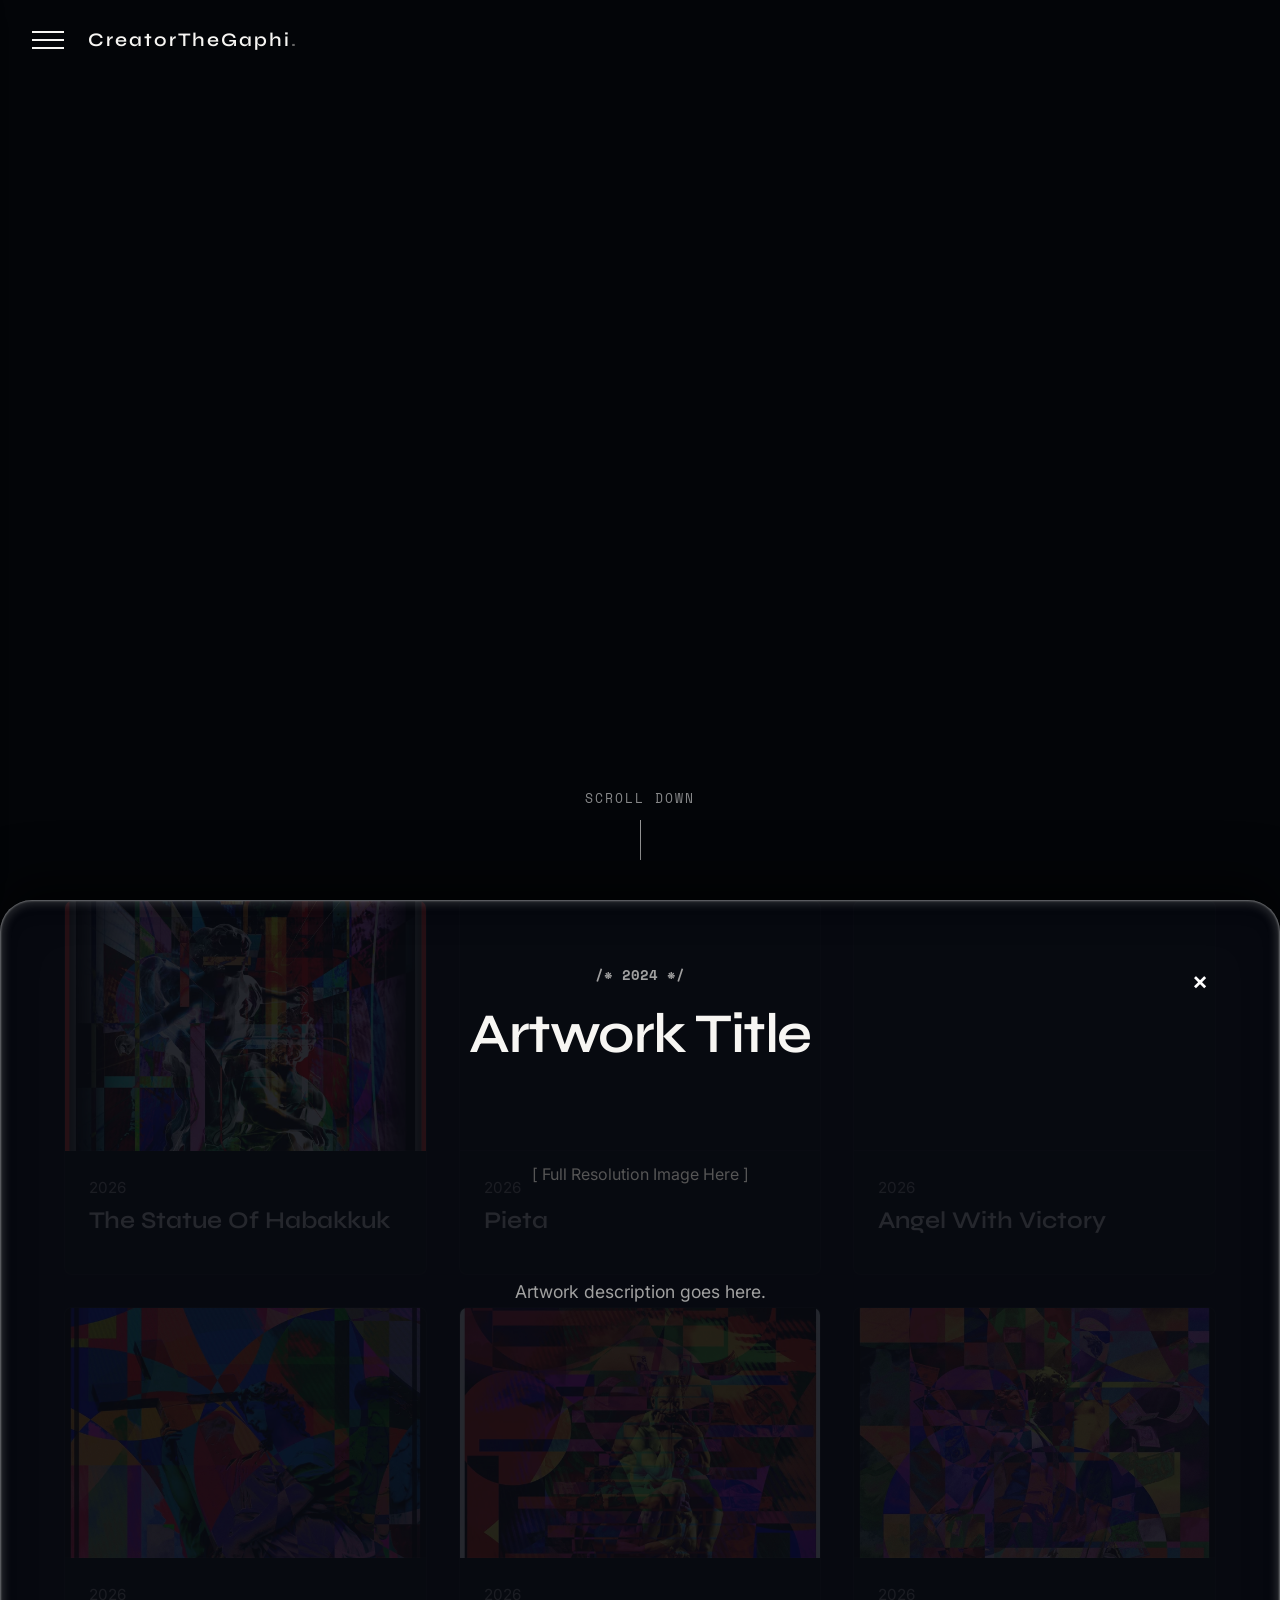
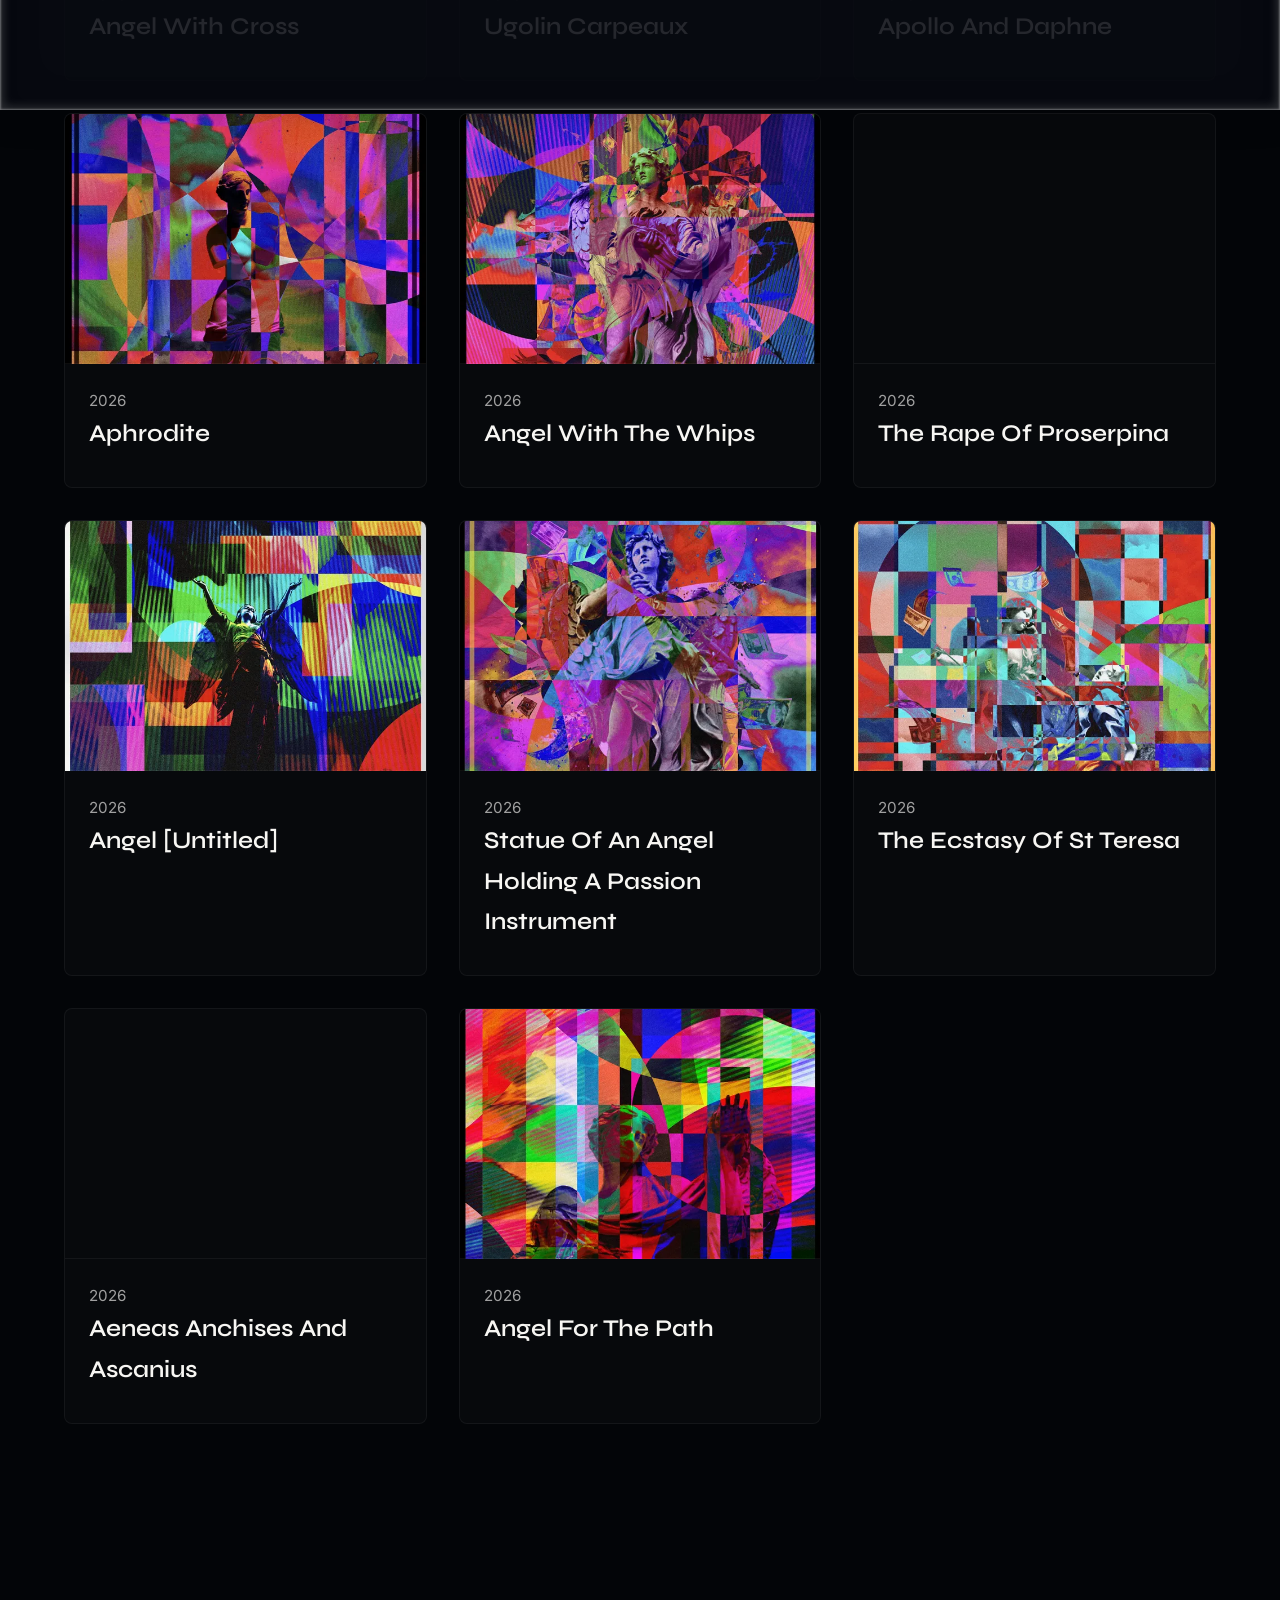
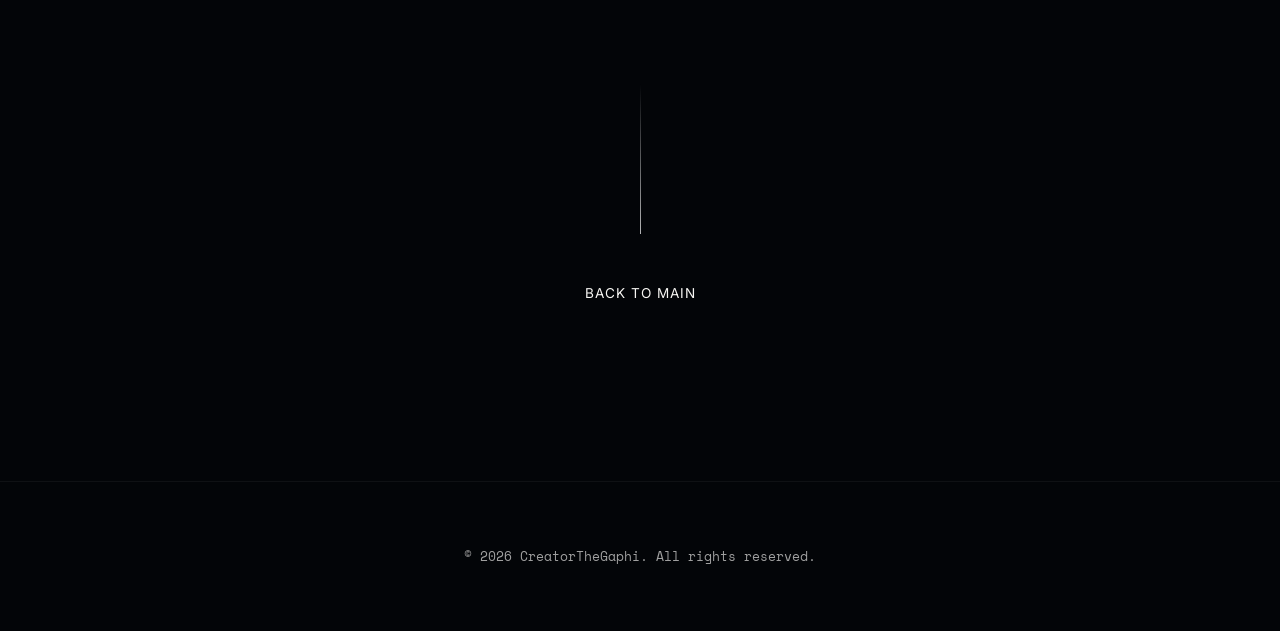
==== homepage/artworks.html @ 8fe8dd7f "Fix modal close button encoding issue by using HTML entity" ====
﻿<!DOCTYPE html>
<html lang="en">
<head>
    <meta charset="UTF-8">
    <meta name="viewport" content="width=device-width, initial-scale=1.0">
    <title>Exhibition | 3D Gaussian Splatting</title>
    <link rel="stylesheet" href="css/styles.css">
    <link rel="preconnect" href="https://fonts.googleapis.com">
    <link rel="preconnect" href="https://fonts.gstatic.com" crossorigin>
    <link href="https://fonts.googleapis.com/css2?family=Syne:wght@400..800&family=Inter:wght@300;400;500&display=swap" rel="stylesheet">
    <script src="https://cdnjs.cloudflare.com/ajax/libs/gsap/3.12.2/gsap.min.js"></script>
    <script src="https://cdnjs.cloudflare.com/ajax/libs/gsap/3.12.2/ScrollTrigger.min.js"></script>
    <script src="https://cdn.jsdelivr.net/gh/studio-freight/lenis@1.0.19/bundled/lenis.min.js"></script>
</head>
<body class="artworks-page">
    <!-- Navigation -->
        <nav class="nav-glass" style="justify-content: flex-start; gap: 1.5rem;">
        <div class="menu-btn" onclick="toggleSidebar()">
            <div class="h-line"></div>
            <div class="h-line"></div>
            <div class="h-line"></div>
        </div>
        <div class="logo"><a href="index.html">CreatorTheGaphi<span>.</span></a></div>
    </nav>

    <!-- Sidebar Overlay -->
    <div id="sidebar-overlay" class="sidebar-overlay" onclick="toggleSidebar()"></div>
    
    <!-- Sidebar -->
    <div id="sidebar" class="sidebar" data-lenis-prevent>
        <div class="sidebar-header">
            <button class="close-btn" onclick="toggleSidebar()">횞</button>
        </div>
        <ul class="sidebar-links">
            <li><a href="index.html#vision" onclick="toggleSidebar()">Vision</a></li>
            <li><a href="exhibition.html">Exhibition</a></li>
            <li><a href="artworks.html">Artworks</a></li>
            <li><a href="index.html#commission" onclick="toggleSidebar()">Commission</a></li>
        </ul>
    </div>

    <!-- ???硫?????諛곌꼍 罹붾쾭??異? (?????援? ???癒?媛 ????怨? -->
    <canvas id="bg-canvas"></canvas>

    <div class="exhibition-hero" style="height: 100vh; display: flex; flex-direction: column; align-items: center; justify-content: center; position: relative;">
        <h1 class="reveal-text">THE ARTWORKS</h1>
        <p class="reveal-text" style="font-size: 1.2rem; color: var(--text-muted); max-width: 600px; margin: 1rem auto; text-align: center;">
            A collection of traditional and digital paintings exploring color, form, and emotion.
        </p>

        <!-- Scroll Indicator -->
        <div class="scroll-indicator" style="position: absolute; bottom: 40px; display: flex; flex-direction: column; align-items: center; gap: 10px; opacity: 0.6; animation: fadeBob 2s infinite;">
            <span style="font-size: 0.8rem; letter-spacing: 2px; text-transform: uppercase;">Scroll Down</span>
            <div style="width: 1px; height: 40px; background: currentColor;"></div>
        </div>
    </div>

    <!-- Painting Grid (Card Deck Style) -->
    <section class="portfolio-deck" id="dynamic-portfolio-deck">
        <!-- Images will be injected here automatically by JavaScript -->
    </section>

    <!-- Modal Backdrop -->
    <div id="modal-backdrop" class="modal-backdrop" onclick="closeProject()"></div>

    <!-- Bottom Drawer Project Modal -->
    <div id="project-modal" class="project-modal" data-lenis-prevent>
        <div class="modal-content">
            <button class="modal-close" onclick="closeProject()">&times;</button>
            <div class="text-block" style="text-align: center; margin-bottom: 4rem;">
                <h2 id="modal-subtitle" class="section-subtitle">2024</h2>
                <h3 id="modal-title" class="section-title">Artwork Title</h3>
                
                <div style="margin: 1.5rem auto; width: 100%; max-width: 800px; display: flex; align-items: center; justify-content: center;">
                    <!-- ?湲??????????吏??????-->
                    <img id="modal-image" src="" alt="Artwork" style="width: 100%; max-height: 45vh; object-fit: contain; display: none; filter: drop-shadow(0 10px 30px rgba(0,0,0,0.5));">
                    <span id="modal-img-placeholder" style="padding: 4rem; color: #555;">[ Full Resolution Image Here ]</span>
                </div>
                
                <p id="modal-desc" style="color: var(--text-muted); font-size: 1.1rem; line-height: 1.8; max-width: 800px; margin: 0 auto;">
                    Artwork description goes here.
                </p>
            </div>
        </div>
    </div>

    
    <!-- Back to Main Button -->
    <div class="back-to-main" style="display: flex; flex-direction: column; align-items: center; padding: 5rem 0 10rem 0; position: relative; z-index: 10;">
        <div style="width: 1px; height: 150px; background: linear-gradient(to bottom, rgba(255,255,255,0), rgba(255,255,255,0.7)); margin-bottom: 2rem;"></div>
        <a href="index.html" class="btn-primary" style="background: transparent; border: 1px solid var(--primary-color);">BACK TO MAIN</a>
    </div>
    
    <footer>
        <p>&copy; 2026 CreatorTheGaphi. All rights reserved.</p>
    </footer>

    <script src="https://cdnjs.cloudflare.com/ajax/libs/three.js/r128/three.min.js"></script>
    <script src="https://cdn.jsdelivr.net/npm/three@0.128.0/examples/js/loaders/OBJLoader.js"></script>
    <!-- ???CORS) 諛????蹂???議곌컖??????-->
    <script src="data/faceData.js"></script>
    <script src="data/lucyData.js"></script>
    <script src="js/script.js"></script>
    <script src="data/artworksData.js"></script>
    <script>
                        // Auto-generate portfolio deck
        window.addEventListener('DOMContentLoaded', () => {
            const deck = document.getElementById('dynamic-portfolio-deck');
            if (deck && typeof artworksList !== 'undefined') {
                let html = '';
                artworksList.forEach(art => {
                    html += `
                    <div class="portfolio-card" onclick="openProject('` + art.id + `')">
                        <div class="card-image-placeholder" style="background: url('` + art.thumb + `') center/cover; position: relative;">
                        </div>
                        <div class="card-info" style="padding: 1.5rem;">
                            <p>` + art.sub + `</p>
                            <h3>` + art.title + `</h3>
                        </div>
                    </div>`;
                });
                deck.innerHTML = html;
            }
        });

        const artworks = (typeof artworksList !== "undefined") ? Object.fromEntries(artworksList.map(a => [a.id, a])) : {};
        const modal = document.getElementById('project-modal');
        const modalBackdrop = document.getElementById('modal-backdrop');
        const modalSub = document.getElementById('modal-subtitle');
        const modalTitle = document.getElementById('modal-title');
        const modalDesc = document.getElementById('modal-desc');
        const modalImg = document.getElementById('modal-image');
        const modalPlaceholder = document.getElementById('modal-img-placeholder');

        function openProject(id) {
            const data = artworks[id];
            modalSub.innerText = data.sub;
            modalTitle.innerText = data.title;
            modalDesc.innerText = data.desc;
            
            if(data.image) {
                modalImg.src = data.image;
                modalImg.style.display = 'block';
                modalPlaceholder.style.display = 'none';
            } else {
                modalImg.style.display = 'none';
                modalPlaceholder.style.display = 'block';
            }
            
            modal.classList.add('active');
            modalBackdrop.classList.add('active');
            document.body.style.overflow = 'hidden';
            if (window.lenis) window.lenis.stop();
        }

        function closeProject() {
            modal.classList.remove('active');
            modalBackdrop.classList.remove('active');
            document.body.style.overflow = '';
            if (window.lenis) window.lenis.start();
        }
    </script>
    <!-- FreeFrontend Liquid Glass Chromatic Filter (OPTIMIZED FOR 1660 SUPER) -->
    <svg style="position: absolute; width: 0; height: 0; pointer-events: none;" aria-hidden="true">
        <defs>
            <filter id="glass-filter">
                <feTurbulence type="fractalNoise" baseFrequency="0.02" numOctaves="1" result="noise"></feTurbulence>
                <feDisplacementMap in="SourceGraphic" in2="noise" scale="10" xChannelSelector="R" yChannelSelector="G" result="disp"></feDisplacementMap>
                <feGaussianBlur in="disp" stdDeviation="2"></feGaussianBlur>
            </filter>
        </defs>
    </svg>
</body>
</html>
---- homepage/css/styles.css ----
/* Global Styles */
@import url('https://fonts.googleapis.com/css2?family=Space+Mono:ital,wght@0,400;0,700;1,400&family=Syne:wght@400..800&family=Inter:wght@300;400;500&display=swap');

:root {
    --bg-color: #030508; 
    --text-color: #f7f6f3;
    --text-muted: #a0a0a0;
    --accent-color: #ffffff;
    --font-heading: 'Syne', sans-serif;
    --font-body: 'Inter', sans-serif;
    --font-tech: 'Space Mono', monospace;
}

html {
    scroll-behavior: auto;
}

* {
    margin: 0;
    padding: 0;
    box-sizing: border-box;
}

body {
    background-color: var(--bg-color);
    color: var(--text-color);
    font-family: var(--font-body);
    line-height: 1.7;
    overflow-x: hidden;
    -webkit-font-smoothing: antialiased;
}

/* Typography */
h1, h2, h3, h4, .logo {
    font-family: var(--font-heading);
    font-weight: 600;
}

.logo span {
    color: #666;
}

a {
    text-decoration: none;
    color: var(--text-color);
}

.tech-text {
    font-family: var(--font-tech);
    text-transform: lowercase;
    letter-spacing: 1px;
}

/* Navigation */
nav.nav-glass {
    position: fixed;
    top: 0;
    width: 100%;
    padding: 1.5rem 2rem;
    display: flex;
    align-items: center;
    z-index: 100;
    background: transparent;
    border-bottom: none;
    box-shadow: none;
}

.logo {
    font-size: 1.2rem;
    letter-spacing: 2px;
}

.nav-links {
    list-style: none;
    display: flex;
    gap: 2.5rem;
    align-items: center;
}

.nav-links li a {
    font-family: var(--font-tech);
    font-size: 0.8rem;
    letter-spacing: 1px;
    color: var(--text-muted);
    transition: color 0.3s ease;
}

.nav-links li a:hover, .nav-links li a.active {
    color: var(--text-color);
}

.btn-contact {
    border: 1px solid rgba(255,255,255,0.2);
    padding: 0.5rem 1.2rem;
    border-radius: 4px; 
    color: var(--text-color) !important;
    transition: all 0.3s ease !important;
}

.btn-contact:hover {
    background: var(--text-color);
    color: var(--bg-color) !important;
}

/* Hero Section */
.hero {
    position: relative;
    height: 100vh;
    display: flex;
    align-items: center;
    justify-content: center;
    text-align: center;
}

#bg-canvas {
    position: fixed; 
    top: 0;
    left: 0;
    width: 100%;
    height: 100%;
    z-index: -1;
}

.hero-content {
    z-index: 10;
    max-width: 900px;
    padding: 2rem;
}

.hero h1 {
    font-size: 6vw; 
    line-height: 1.1;
    letter-spacing: -2px;
    margin-bottom: 1.5rem;
    text-shadow: 0 4px 20px rgba(0,0,0,0.8);
}

.hero-subtitle {
    font-family: var(--font-tech);
    font-size: 1rem;
    margin-bottom: 3rem;
    color: #e0e0e0;
    text-shadow: 0 2px 10px rgba(0,0,0,0.8);
}

.btn-primary {
    display: inline-block;
    padding: 1rem 3rem;
    background: rgba(255,255,255,0.1);
    border: 1px solid rgba(255,255,255,0.4);
    border-radius: 50px;
    text-transform: uppercase;
    letter-spacing: 1px;
    font-size: 0.85rem;
    /* backdrop-filter 제거 - WebGL이 처리 */
    transition: all 0.4s cubic-bezier(0.16, 1, 0.3, 1);
}

.btn-primary:hover {
    background: var(--text-color);
    color: var(--bg-color);
    transform: scale(1.05);
}

.scroll-indicator {
    position: absolute;
    bottom: 4rem;
    left: 50%;
    transform: translateX(-50%);
    display: flex;
    flex-direction: column;
    align-items: center;
    gap: 1rem;
    opacity: 0; 
    z-index: 10;
}

.scroll-indicator span {
    font-family: var(--font-tech);
    font-size: 0.7rem;
    letter-spacing: 2px;
    color: #e0e0e0;
}

.scroll-indicator .line {
    width: 1px;
    height: 60px;
    background: linear-gradient(to bottom, #e0e0e0, transparent);
}

/* Sections */
.section {
    padding: 10rem 5%;
    position: relative;
    z-index: 1; 
}

.container {
    width: 100%;
    max-width: 1400px;
    margin: 0 auto;
}

.split {
    display: flex;
    gap: 6rem;
    align-items: center;
}

.split.reverse {
    flex-direction: row-reverse;
}

.split > * {
    flex: 1;
}

.section-subtitle {
    font-family: var(--font-tech);
    font-size: 0.85rem;
    color: var(--text-muted);
    margin-bottom: 1rem;
}

.section-subtitle::before {
    content: '/* ';
}
.section-subtitle::after {
    content: ' */';
}

.section-title {
    font-size: 3.5rem;
    margin-bottom: 2rem;
    letter-spacing: -1.5px;
    line-height: 1.1;
}

.body-text {
    font-size: 1.15rem;
    color: var(--text-muted);
    margin-bottom: 1.5rem;
    max-width: 600px;
}

/* Glassmorphism / Tech Box utility */
.glassmorphism {
    background: rgba(255, 255, 255, 0.02);
    border: 1px solid rgba(255, 255, 255, 0.05);
    /* backdrop-filter 제거 - WebGL이 처리 */
    box-shadow: 5px 0 30px rgba(0, 0, 0, 0.4);
    border-radius: 4px; 
}

.vision-box {
    width: 100%;
    aspect-ratio: 1/1;
    position: relative;
    overflow: hidden;
    background: #000;
}

/* Exhibition Page Styles */
.exhibition-page {
    background: #020305;
}

.exhibition-header {
    padding-top: 12rem;
    padding-bottom: 2rem;
}

.gallery {
    display: flex;
    flex-direction: column;
    gap: 12rem; 
}

.gallery-item {
    display: flex;
    flex-direction: column;
    gap: 2rem;
}

.gs-viewer-placeholder {
    width: 100%;
    height: 75vh;
    display: flex;
    align-items: center;
    justify-content: center;
    text-align: center;
    color: var(--text-muted);
    cursor: grab;
    transition: border 0.4s ease;
    font-family: var(--font-tech);
}

.gs-viewer-placeholder:hover {
    border-color: rgba(255,255,255,0.3);
}

.item-info h4 {
    font-size: 1.5rem;
    margin-bottom: 0.5rem;
}

.item-info p {
    color: var(--text-muted);
}

.text-center {
    text-align: center;
    max-width: 800px;
    margin: 0 auto;
}

footer {
    text-align: center;
    padding: 4rem 0;
    border-top: 1px solid rgba(255,255,255,0.05);
    color: var(--text-muted);
    font-family: var(--font-tech);
    font-size: 0.8rem;
    position: relative;
    z-index: 2;
}

.reveal-text {
    opacity: 0;
    transform: translateY(30px);
}

@media (max-width: 768px) {
    .hero h1 { font-size: 12vw; }
    .split { flex-direction: column; gap: 3rem; }
    .split.reverse { flex-direction: column-reverse; }
    .split > * { width: 100%; }
    .section-title { font-size: 2.5rem; }
    .gs-viewer-placeholder { height: 50vh; }
    .gallery { gap: 6rem; }
}

/* Card Deck Layout */
.portfolio-deck {
    display: grid;
    grid-template-columns: repeat(auto-fit, minmax(350px, 1fr));
    gap: 2rem;
    padding: 0 5%;
    max-width: 1400px;
    margin: 0 auto 20vh auto;
    position: relative;
    z-index: 2;
}

.portfolio-card {
    background: rgba(255, 255, 255, 0.02);
    border: 1px solid rgba(255, 255, 255, 0.05);
    border-radius: 8px;
    overflow: hidden;
    cursor: pointer;
    transition: all 0.4s cubic-bezier(0.16, 1, 0.3, 1);
    /* backdrop-filter 제거 - WebGL이 처리 */
}

.portfolio-card:hover {
    transform: translateY(-10px);
    border-color: rgba(255, 255, 255, 0.3);
    background: rgba(255, 255, 255, 0.05);
}

.card-image-placeholder {
    height: 250px;
    background: #05070a;
    display: flex;
    align-items: center;
    justify-content: center;
    border-bottom: 1px solid rgba(255,255,255,0.05);
    color: var(--text-muted);
    font-family: var(--font-tech);
}

.card-info {
    padding: 2rem;
}

.card-info h3 { margin-bottom: 0.5rem; font-size: 1.5rem; }
.card-info p { color: var(--text-muted); font-size: 0.95rem; }

/* Modal Backdrop */
.modal-backdrop {
    position: fixed;
    top: 0; left: 0; width: 100%; height: 100%;
    background: rgba(0, 0, 0, 0.5);
    /* backdrop-filter 완전 제거 (WebGL 쉐이더가 대신 처리) */
    z-index: 999;
    opacity: 0;
    pointer-events: none;
    transition: opacity 0.5s ease;
}

.modal-backdrop.active {
    opacity: 1;
    pointer-events: auto;
}

/* Modal Drawer */
.project-modal {
    position: fixed;
    bottom: 0; left: 0; width: 100%; 
    height: 90vh;
    background: rgba(8, 11, 18, 0.88);
    /* WebGL 쉐이더의 유리 효과는 모서리/테두리에서 살짝 보이고, 내부는 불투명하게 */
    
    /* 5겹의 3D 굴절 이너 쉐도우 (두꺼운 유리 볼륨감 형성) */
    box-shadow: 
        inset 0 0 2px 1px #ffffff59, 
        inset 0 0 10px 4px #ffffff26, 
        inset 0 4px 16px #11111a0d, 
        inset 0 8px 24px #11111a0d, 
        inset 0 6px 56px #11111a0d,
        0 -20px 50px rgba(0,0,0,0.6);
        
    border-top: none;
    border-left: none;
    border-right: none;
    border-radius: 32px 32px 0 0;
    z-index: 1000;
    display: flex;
    justify-content: center;
    overflow-y: auto;
    overscroll-behavior: contain;
    -webkit-overflow-scrolling: touch;
    scroll-behavior: smooth;
    
    transform: translate3d(0, 100%, 0);
    will-change: transform;
    transition: transform 0.6s cubic-bezier(0.16, 1, 0.3, 1);
}

.project-modal.active {
    transform: translate3d(0, 0, 0);
}

.project-modal::-webkit-scrollbar {
    width: 8px;
}
.project-modal::-webkit-scrollbar-track {
    background: transparent;
}
.project-modal::-webkit-scrollbar-thumb {
    background: rgba(255,255,255,0.2);
    border-radius: 4px;
}
.project-modal::-webkit-scrollbar-thumb:hover {
    background: rgba(255,255,255,0.4);
}

.modal-content {
    width: 100%;
    max-width: 1200px;
    margin: 2rem auto;
    padding: 2rem 5%;
    position: relative;
}

.modal-close {
    position: absolute;
    top: 1.5rem; right: 2rem;
    background: none;
    border: none;
    color: #fff;
    font-size: 2.5rem;
    cursor: pointer;
    font-family: var(--font-heading);
    transition: transform 0.3s ease;
    z-index: 10;
}
.modal-close:hover { transform: scale(1.1); }

@keyframes fadeBob {
  0%, 100% { transform: translateY(0); opacity: 0.3; }
  50% { transform: translateY(10px); opacity: 0.8; }
}

/* --- Sidebar Styles --- */
.menu-btn {
    display: flex;
    flex-direction: column;
    justify-content: space-between;
    width: 32px;
    height: 18px;
    cursor: pointer;
    z-index: 1000;
}
.h-line {
    width: 100%;
    height: 2px;
    background-color: var(--text-color);
    transition: all 0.3s ease;
}
.menu-btn:hover .h-line {
    background-color: var(--accent-color);
    transform: scaleX(1.1);
}

.sidebar-overlay {
    position: fixed;
    top: 0;
    left: 0;
    width: 100vw;
    height: 100vh;
    background: rgba(0, 0, 0, 0.6);
    z-index: 998;
    opacity: 0;
    visibility: hidden;
    transition: all 0.4s ease;
    /* backdrop-filter 완전 제거 (WebGL 쉐이더가 대신 처리) */
}
.sidebar-overlay.active {
    opacity: 1;
    visibility: visible;
}

.sidebar {
    position: fixed;
    top: 0;
    left: -350px;
    width: 300px;
    height: 100vh;
    z-index: 999;
    transition: left 0.4s cubic-bezier(0.16, 1, 0.3, 1);
    display: flex;
    flex-direction: column;
    padding: 3rem 2rem;
    
    /* CSS 필터 제거 (WebGL 쉐이더가 대신 처리함) */
    background: transparent;
    
    /* 5겹의 3D 굴절 이너 쉐도우 (두꺼운 유리 볼륨감 형성) */
    box-shadow: 
        inset 0 0 2px 1px #ffffff59, 
        inset 0 0 10px 4px #ffffff26, 
        inset 0 4px 16px #11111a0d, 
        inset 0 8px 24px #11111a0d, 
        inset 0 6px 56px #11111a0d,
        10px 0 40px rgba(0, 0, 0, 0.8);
    
    border: none;
    border-radius: 0 30px 30px 0;
    will-change: transform;
}
.sidebar.active {
    left: 0;
}

.sidebar-header {
    display: flex;
    justify-content: flex-end;
    margin-bottom: 3rem;
}
.sidebar .close-btn {
    background: none;
    border: none;
    color: var(--text-muted);
    font-size: 2.5rem;
    cursor: pointer;
    transition: color 0.3s ease;
    line-height: 1;
}
.sidebar .close-btn:hover {
    color: var(--text-color);
}

.sidebar-links {
    list-style: none;
    display: flex;
    flex-direction: column;
    gap: 2rem;
}
.sidebar-links li a {
    font-family: var(--font-tech);
    font-size: 1.2rem;
    color: var(--text-muted);
    transition: color 0.3s ease;
    text-decoration: none;
    letter-spacing: 2px;
    display: inline-block;
}
.sidebar-links li a:hover, .sidebar-links li a.active {
    color: var(--text-color);
}
.sidebar-links .btn-contact {
    margin-top: 1rem;
    text-align: center;
}

.vision-box canvas {
    position: absolute !important;
    top: 0 !important;
    left: 0 !important;
    width: 100% !important;
    height: 100% !important;
    object-fit: cover;
}
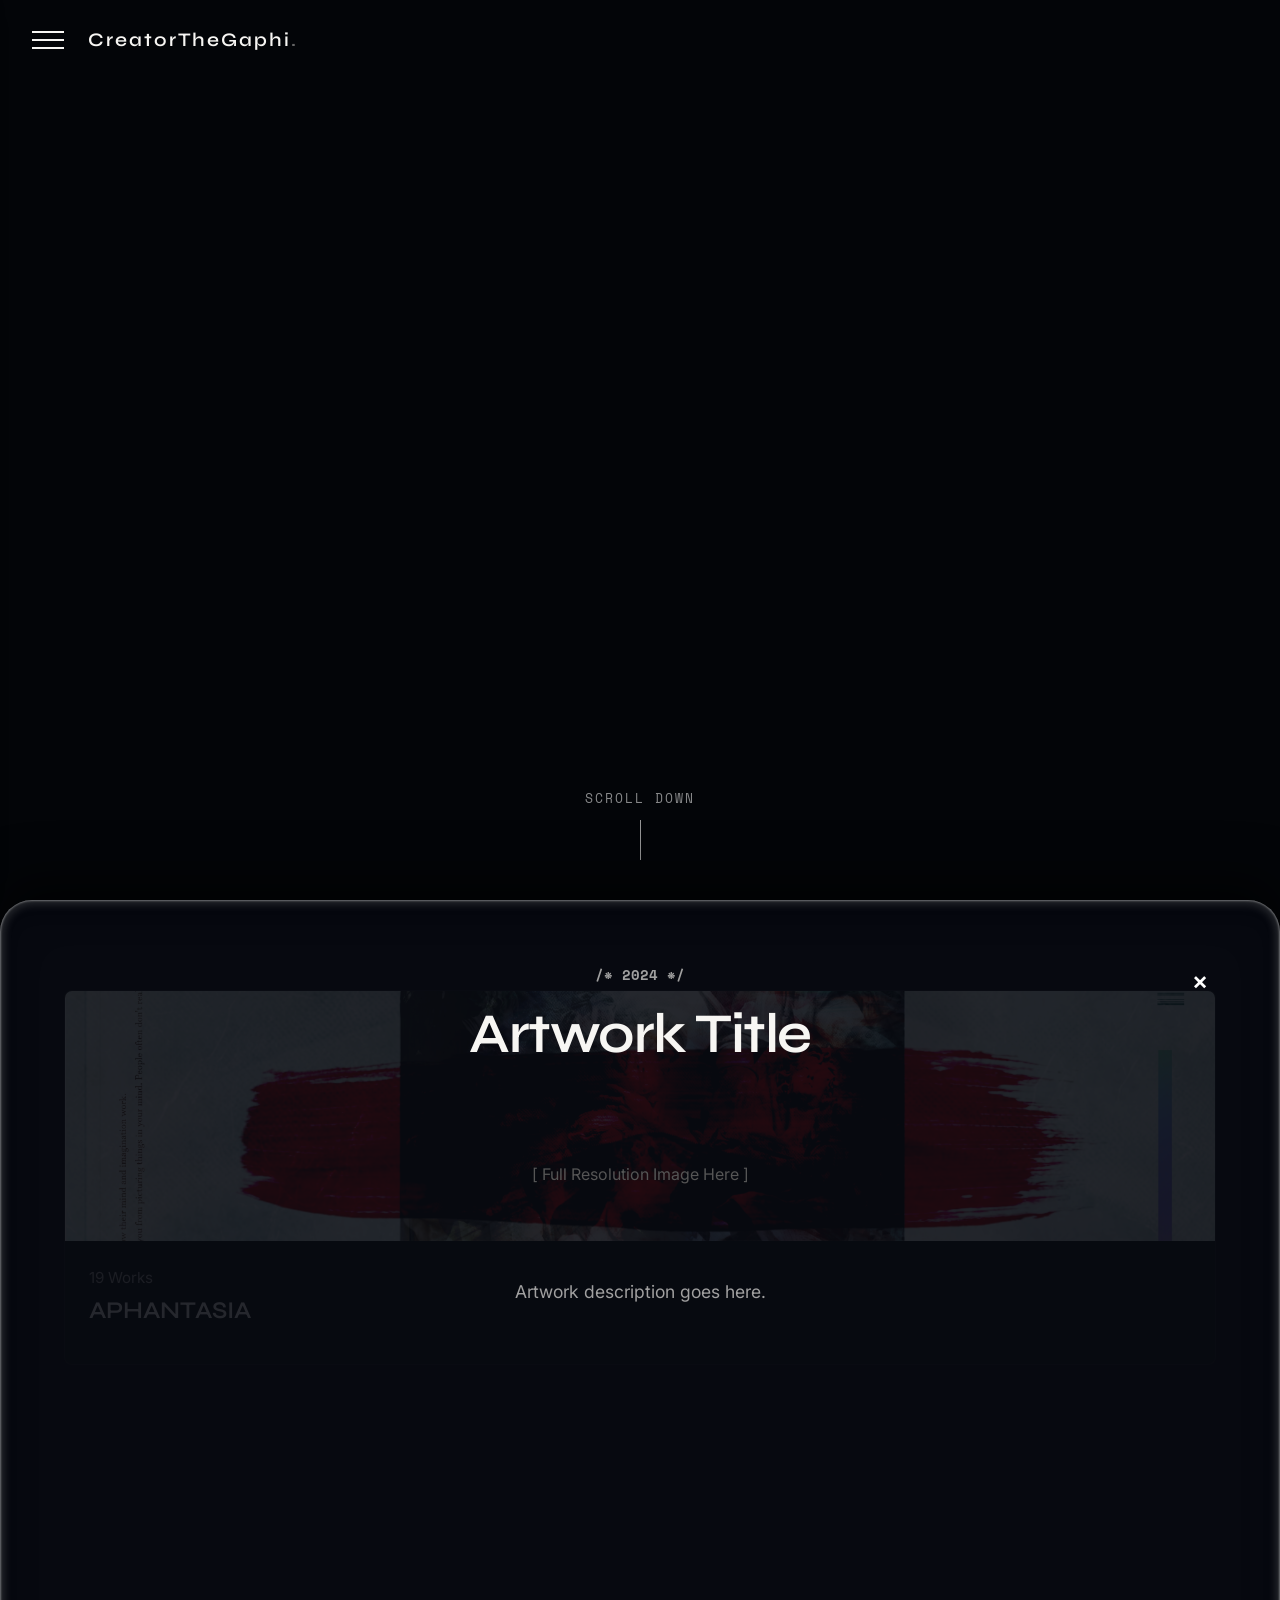
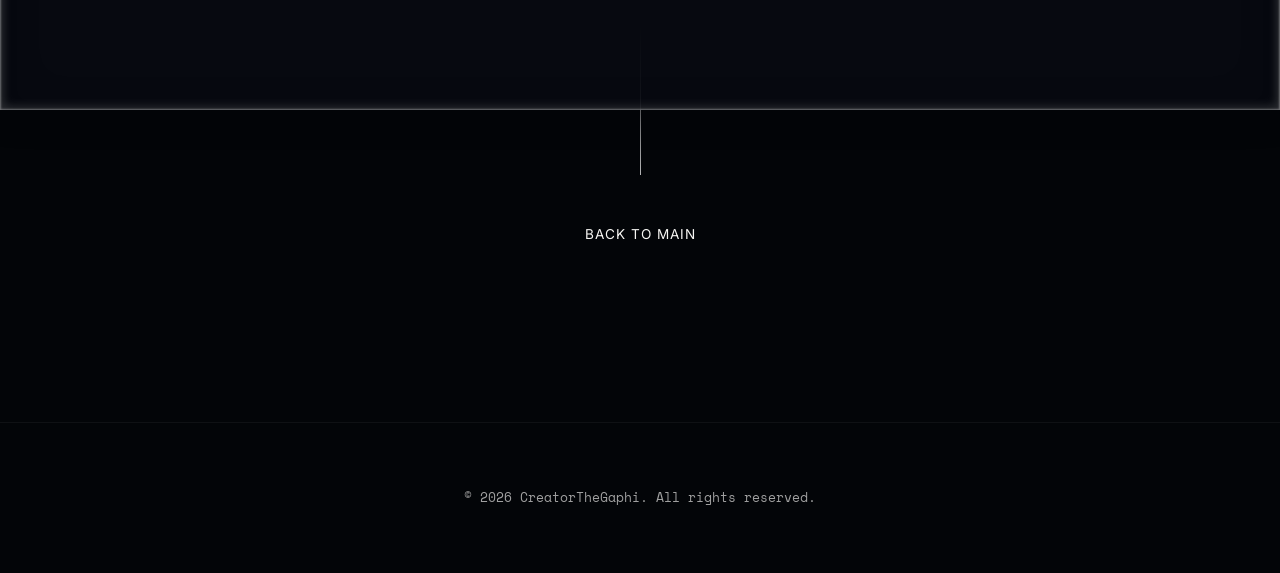
==== commit 1c41aebf: "Update category to APHANTASIA, add new images, implement category desc and 3D toggle" ====
--- a/homepage/artworks.html
+++ b/homepage/artworks.html
@@ -29,7 +29,7 @@
     <!-- Sidebar -->
     <div id="sidebar" class="sidebar" data-lenis-prevent>
         <div class="sidebar-header">
-            <button class="close-btn" onclick="toggleSidebar()">횞</button>
+            <button class="close-btn" onclick="toggleSidebar()">&times;</button>
         </div>
         <ul class="sidebar-links">
             <li><a href="index.html#vision" onclick="toggleSidebar()">Vision</a></li>
@@ -55,9 +55,16 @@
         </div>
     </div>
 
+            <!-- Back to Categories Button (Hidden by default) -->
+    <div id="category-back-btn" style="display: none; width: 100%; max-width: 1400px; margin: 0 auto 2rem auto; padding: 0 4rem;">
+        <button onclick="showCategories()" class="btn-primary" style="background: transparent; border: 1px solid var(--primary-color); padding: 0.8rem 1.5rem; font-size: 0.9rem; margin: 0;">&larr; BACK TO CATEGORIES</button>
+        <h2 id="current-category-title" style="margin-top: 1.5rem; color: var(--text-color); font-family: var(--font-tech); font-weight: 300; letter-spacing: 2px;">CATEGORY</h2>
+        <p id="current-category-desc" style="margin-top: 1rem; color: var(--text-muted); font-size: 1.1rem; line-height: 1.8; max-width: 1000px; white-space: pre-wrap; font-family: var(--font-body);"></p>
+    </div>
+
     <!-- Painting Grid (Card Deck Style) -->
     <section class="portfolio-deck" id="dynamic-portfolio-deck">
-        <!-- Images will be injected here automatically by JavaScript -->
+        <!-- Categories or Images will be injected here automatically by JavaScript -->
     </section>
 
     <!-- Modal Backdrop -->
@@ -103,27 +110,94 @@
     <script src="js/script.js"></script>
     <script src="data/artworksData.js"></script>
     <script>
-                        // Auto-generate portfolio deck
+                                // Auto-generate portfolio deck categories
+        let currentWorks = [];
+        
         window.addEventListener('DOMContentLoaded', () => {
+            showCategories();
+        });
+
+                function showCategories() {
             const deck = document.getElementById('dynamic-portfolio-deck');
-            if (deck && typeof artworksList !== 'undefined') {
+            const backBtn = document.getElementById('category-back-btn');
+            const hero = document.querySelector('.exhibition-hero');
+            
+            // Show 3D model
+            if (window.toggle3DModel) window.toggle3DModel(true);
+            
+            if (deck && typeof artworksData !== 'undefined') {
+                backBtn.style.display = 'none';
+                hero.style.display = 'flex'; // Show hero section
+                deck.style.paddingTop = '10vh';
+                
                 let html = '';
-                artworksList.forEach(art => {
+                artworksData.categories.forEach(cat => {
                     html += `
-                    <div class="portfolio-card" onclick="openProject('` + art.id + `')">
-                        <div class="card-image-placeholder" style="background: url('` + art.thumb + `') center/cover; position: relative;">
+                    <div class="portfolio-card" onclick="openCategory('` + cat.id + `')">
+                        <div class="card-image-placeholder" style="background: url('` + cat.cover + `') center/cover; position: relative;">
                         </div>
                         <div class="card-info" style="padding: 1.5rem;">
-                            <p>` + art.sub + `</p>
-                            <h3>` + art.title + `</h3>
+                            <p>` + cat.count + ` Works</p>
+                            <h3>` + cat.title + `</h3>
                         </div>
                     </div>`;
                 });
                 deck.innerHTML = html;
             }
-        });
-
-        const artworks = (typeof artworksList !== "undefined") ? Object.fromEntries(artworksList.map(a => [a.id, a])) : {};
+        }
+
+        function openCategory(catId) {
+            const cat = artworksData.categories.find(c => c.id === catId);
+            if (!cat) return;
+            
+            currentWorks = cat.works; // Save current works for modal lookup
+            
+            // Hide 3D model
+            if (window.toggle3DModel) window.toggle3DModel(false);
+            
+            const deck = document.getElementById('dynamic-portfolio-deck');
+            const backBtn = document.getElementById('category-back-btn');
+            const catTitle = document.getElementById('current-category-title');
+            const catDesc = document.getElementById('current-category-desc');
+            const hero = document.querySelector('.exhibition-hero');
+            
+            hero.style.display = 'none'; // Hide hero section
+            backBtn.style.display = 'block';
+            catTitle.innerText = cat.title.toUpperCase();
+            
+            // Set Description safely
+            if (cat.id === "APHANTASIA") {
+                catDesc.innerHTML = "이 작품은 시각적 상상력이 부재한 상태를 뜻하는 아판타시아 증후군과 고대 조각상의 구조적 본질을 결합하여 새로운 해석을 시도한 작업이다. 아판타시아를 겪는 사람들은 머릿속으로 이미지를 시각화하지 못하지만, 이는 오히려 형태와 본질에 대한 독창적인 접근을 가능하게 한다는 점에서 예술적 가능성을 발견할 수 있다.<br><br>고대 조각상의 견고한 형상과 아판타시아의 비물질적 특성은 상반되면서도 조화를 이루며, 이를 통해 시각 예술의 새로운 해석을 탐구했다.<br>작품에서는 고대 조각상의 완전함에 흐릿하거나 추상적인 요소를 더해 '형태를 상상하지 못하는 상상력'이라는 역설적 개념을 시각적으로 구현했다.<br><br>이 작품은 단순한 시각적 아름다움을 넘어 인간의 인지적 다양성과 심리적 경험을 철학적으로 탐구하는 의의를 지닌다.<br>고대 미술의 정형성을 현대적이고 추상적인 디자인 기법으로 재해석함으로써, 보이지 않는 이미지를 시각적으로 구현하는 독창적인 시도를 통해 시각디자인의 융합 가능성을 제시했다.";
+                catDesc.style.display = 'block';
+            } else {
+                catDesc.style.display = 'none';
+            }
+
+            deck.style.paddingTop = '0';
+            
+            // Scroll to top smoothly
+            if (window.lenis) {
+                window.lenis.scrollTo(0, { immediate: true });
+            } else {
+                window.scrollTo(0, 0);
+            }
+            
+            let html = '';
+            cat.works.forEach(art => {
+                html += `
+                <div class="portfolio-card" onclick="openProject('` + art.id + `')">
+                    <div class="card-image-placeholder" style="background: url('` + art.thumb + `') center/cover; position: relative;">
+                    </div>
+                    <div class="card-info" style="padding: 1.5rem;">
+                        <p>` + art.sub + `</p>
+                        <h3>` + art.title + `</h3>
+                    </div>
+                </div>`;
+            });
+            deck.innerHTML = html;
+        }
+
+        // Modified modal lookup to search in currentWorks array
         const modal = document.getElementById('project-modal');
         const modalBackdrop = document.getElementById('modal-backdrop');
         const modalSub = document.getElementById('modal-subtitle');
@@ -133,7 +207,9 @@
         const modalPlaceholder = document.getElementById('modal-img-placeholder');
 
         function openProject(id) {
-            const data = artworks[id];
+            const data = currentWorks.find(w => w.id === id);
+            if(!data) return;
+            
             modalSub.innerText = data.sub;
             modalTitle.innerText = data.title;
             modalDesc.innerText = data.desc;
@@ -177,3 +253,6 @@
 
 
 
+
+
+
--- a/homepage/css/styles.css
+++ b/homepage/css/styles.css
@@ -581,13 +581,15 @@
     font-family: var(--font-tech);
     font-size: 1.2rem;
     color: var(--text-muted);
-    transition: color 0.3s ease;
+    transition: all 0.3s ease;
     text-decoration: none;
     letter-spacing: 2px;
     display: inline-block;
+    transform-origin: left center;
 }
 .sidebar-links li a:hover, .sidebar-links li a.active {
     color: var(--text-color);
+    transform: scale(1.1);
 }
 .sidebar-links .btn-contact {
     margin-top: 1rem;
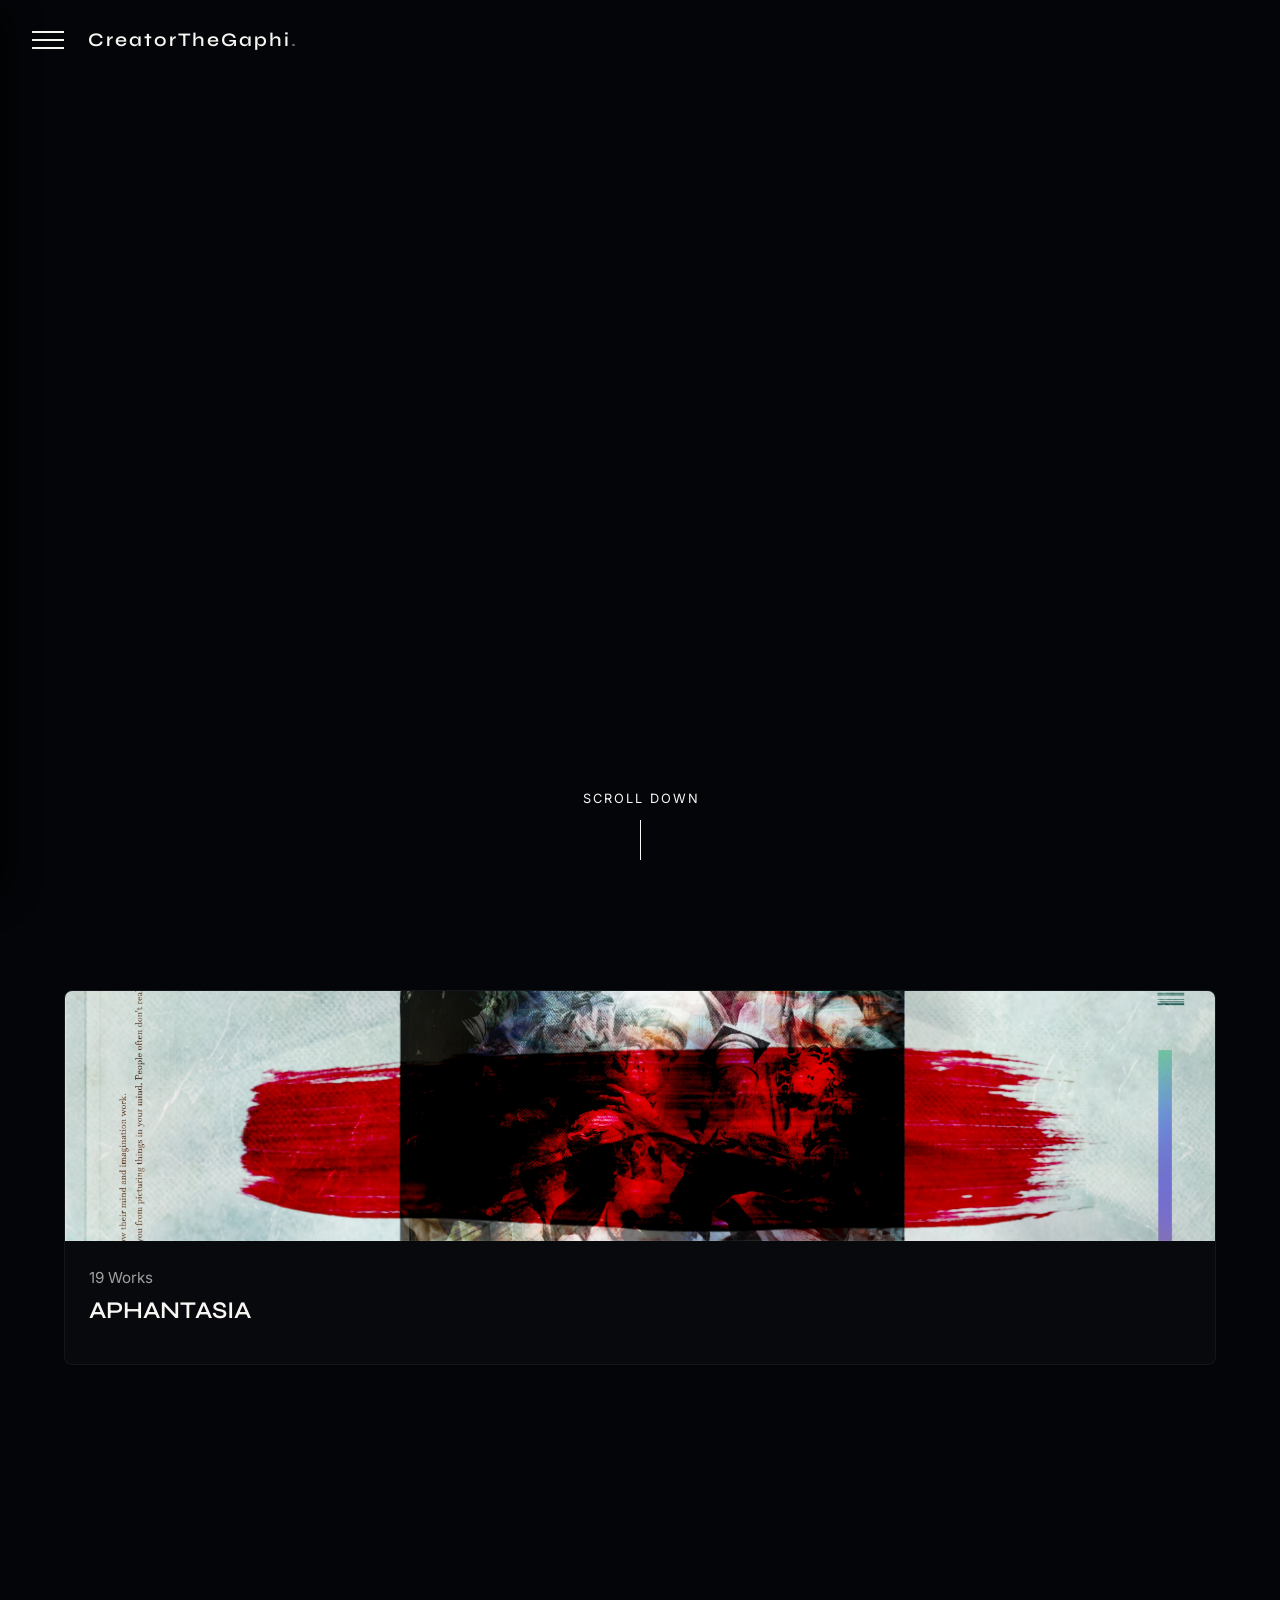
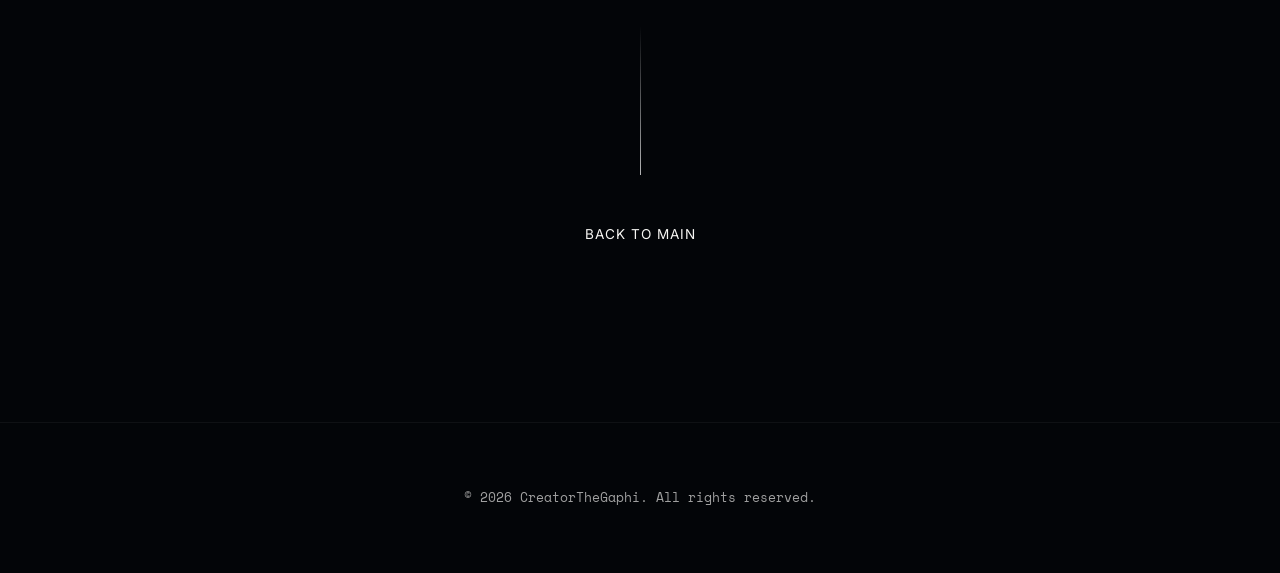
==== commit ef1020f6: "사이드바 블러 최적화 및 마우스 추적 버그 수정" ====
--- a/homepage/artworks.html
+++ b/homepage/artworks.html
@@ -1,4 +1,4 @@
-﻿<!DOCTYPE html>
+<!DOCTYPE html>
 <html lang="en">
 <head>
     <meta charset="UTF-8">
@@ -49,23 +49,21 @@
         </p>
 
         <!-- Scroll Indicator -->
-        <div class="scroll-indicator" style="position: absolute; bottom: 40px; display: flex; flex-direction: column; align-items: center; gap: 10px; opacity: 0.6; animation: fadeBob 2s infinite;">
-            <span style="font-size: 0.8rem; letter-spacing: 2px; text-transform: uppercase;">Scroll Down</span>
-            <div style="width: 1px; height: 40px; background: currentColor;"></div>
+        <div style="position: absolute; bottom: 40px; left: 0; width: 100%; display: flex; justify-content: center; align-items: center; pointer-events: none; z-index: 10;">
+            <div style="display: flex; flex-direction: column; align-items: center; gap: 10px; animation: fadeBob 2s infinite;">
+                <span style="font-size: 0.8rem; letter-spacing: 2px; text-transform: uppercase; padding-left: 2px;">Scroll Down</span>
+                <div style="width: 1px; height: 40px; background: currentColor;"></div>
+            </div>
         </div>
     </div>
 
             <!-- Back to Categories Button (Hidden by default) -->
-    <div id="category-back-btn" style="display: none; width: 100%; max-width: 1400px; margin: 0 auto 2rem auto; padding: 0 4rem;">
+        <div id="category-back-btn" style="display: none; width: 100%; max-width: 1400px; margin: 0 auto 2rem auto; padding: 0 4rem;">
         <button onclick="showCategories()" class="btn-primary" style="background: transparent; border: 1px solid var(--primary-color); padding: 0.8rem 1.5rem; font-size: 0.9rem; margin: 0;">&larr; BACK TO CATEGORIES</button>
         <h2 id="current-category-title" style="margin-top: 1.5rem; color: var(--text-color); font-family: var(--font-tech); font-weight: 300; letter-spacing: 2px;">CATEGORY</h2>
-        <p id="current-category-desc" style="margin-top: 1rem; color: var(--text-muted); font-size: 1.1rem; line-height: 1.8; max-width: 1000px; white-space: pre-wrap; font-family: var(--font-body);"></p>
-    </div>
-
-    <!-- Painting Grid (Card Deck Style) -->
-    <section class="portfolio-deck" id="dynamic-portfolio-deck">
-        <!-- Categories or Images will be injected here automatically by JavaScript -->
-    </section>
+    </div>
+
+    <div id="dynamic-content-area"></div>
 
     <!-- Modal Backdrop -->
     <div id="modal-backdrop" class="modal-backdrop" onclick="closeProject()"></div>
@@ -92,10 +90,10 @@
     </div>
 
     
-    <!-- Back to Main Button -->
+    <!-- Back to Main / Artworks Button -->
     <div class="back-to-main" style="display: flex; flex-direction: column; align-items: center; padding: 5rem 0 10rem 0; position: relative; z-index: 10;">
         <div style="width: 1px; height: 150px; background: linear-gradient(to bottom, rgba(255,255,255,0), rgba(255,255,255,0.7)); margin-bottom: 2rem;"></div>
-        <a href="index.html" class="btn-primary" style="background: transparent; border: 1px solid var(--primary-color);">BACK TO MAIN</a>
+        <a id="footer-back-btn" href="index.html" class="btn-primary" style="background: transparent; border: 1px solid var(--primary-color);">BACK TO MAIN</a>
     </div>
     
     <footer>
@@ -110,39 +108,60 @@
     <script src="js/script.js"></script>
     <script src="data/artworksData.js"></script>
     <script>
-                                // Auto-generate portfolio deck categories
+
+        // Auto-generate portfolio deck categories
         let currentWorks = [];
         
         window.addEventListener('DOMContentLoaded', () => {
             showCategories();
         });
 
-                function showCategories() {
-            const deck = document.getElementById('dynamic-portfolio-deck');
+        function showCategories() {
+            if (window.lenis) {
+                window.lenis.scrollTo(0, { immediate: true });
+            } else {
+                window.scrollTo(0, 0);
+            }
+
+            const container = document.getElementById('dynamic-content-area');
             const backBtn = document.getElementById('category-back-btn');
             const hero = document.querySelector('.exhibition-hero');
-            
-            // Show 3D model
+            const footerBtn = document.getElementById('footer-back-btn');
+            
+            if (footerBtn) {
+                footerBtn.innerText = "BACK TO MAIN";
+                footerBtn.href = "index.html";
+                footerBtn.onclick = null;
+            }
+            
             if (window.toggle3DModel) window.toggle3DModel(true);
             
-            if (deck && typeof artworksData !== 'undefined') {
+            if (container && typeof artworksData !== 'undefined') {
                 backBtn.style.display = 'none';
-                hero.style.display = 'flex'; // Show hero section
-                deck.style.paddingTop = '10vh';
-                
-                let html = '';
+                backBtn.style.position = 'relative';
+                backBtn.style.top = '0';
+                backBtn.style.left = '0';
+                backBtn.style.zIndex = '';
+                const catTitle = document.getElementById('current-category-title');
+                if (catTitle) catTitle.style.display = 'block';
+                hero.style.display = 'flex';
+                
+                let htmlStr = '<section class="portfolio-deck" style="padding-top: 10vh;">';
                 artworksData.categories.forEach(cat => {
-                    html += `
-                    <div class="portfolio-card" onclick="openCategory('` + cat.id + `')">
-                        <div class="card-image-placeholder" style="background: url('` + cat.cover + `') center/cover; position: relative;">
+                    htmlStr += `
+                    <div class="portfolio-card" onclick="openCategory('${cat.id}')">
+                        <div class="card-image-placeholder" style="background: url('${cat.cover}') center/cover; position: relative;">
                         </div>
                         <div class="card-info" style="padding: 1.5rem;">
-                            <p>` + cat.count + ` Works</p>
-                            <h3>` + cat.title + `</h3>
+                            <p>${cat.count} Works</p>
+                            <h3>${cat.title}</h3>
                         </div>
                     </div>`;
                 });
-                deck.innerHTML = html;
+                htmlStr += '</section>';
+                container.style.opacity = 0;
+            container.innerHTML = htmlStr;
+            gsap.to(container, { opacity: 1, duration: 1.0, ease: "power2.out" });
             }
         }
 
@@ -150,54 +169,150 @@
             const cat = artworksData.categories.find(c => c.id === catId);
             if (!cat) return;
             
-            currentWorks = cat.works; // Save current works for modal lookup
-            
-            // Hide 3D model
+            currentWorks = cat.works; 
+            
             if (window.toggle3DModel) window.toggle3DModel(false);
             
-            const deck = document.getElementById('dynamic-portfolio-deck');
+            const container = document.getElementById('dynamic-content-area');
             const backBtn = document.getElementById('category-back-btn');
             const catTitle = document.getElementById('current-category-title');
-            const catDesc = document.getElementById('current-category-desc');
             const hero = document.querySelector('.exhibition-hero');
-            
-            hero.style.display = 'none'; // Hide hero section
-            backBtn.style.display = 'block';
-            catTitle.innerText = cat.title.toUpperCase();
-            
-            // Set Description safely
+            const footerBtn = document.getElementById('footer-back-btn');
+            
+            if (footerBtn) {
+                footerBtn.innerText = "BACK TO ARTWORKS";
+                footerBtn.href = "artworks.html";
+                footerBtn.onclick = (e) => {
+                    e.preventDefault();
+                    showCategories();
+                };
+            }
+            
+            hero.style.display = 'none';
+            
             if (cat.id === "APHANTASIA") {
-                catDesc.innerHTML = "이 작품은 시각적 상상력이 부재한 상태를 뜻하는 아판타시아 증후군과 고대 조각상의 구조적 본질을 결합하여 새로운 해석을 시도한 작업이다. 아판타시아를 겪는 사람들은 머릿속으로 이미지를 시각화하지 못하지만, 이는 오히려 형태와 본질에 대한 독창적인 접근을 가능하게 한다는 점에서 예술적 가능성을 발견할 수 있다.<br><br>고대 조각상의 견고한 형상과 아판타시아의 비물질적 특성은 상반되면서도 조화를 이루며, 이를 통해 시각 예술의 새로운 해석을 탐구했다.<br>작품에서는 고대 조각상의 완전함에 흐릿하거나 추상적인 요소를 더해 '형태를 상상하지 못하는 상상력'이라는 역설적 개념을 시각적으로 구현했다.<br><br>이 작품은 단순한 시각적 아름다움을 넘어 인간의 인지적 다양성과 심리적 경험을 철학적으로 탐구하는 의의를 지닌다.<br>고대 미술의 정형성을 현대적이고 추상적인 디자인 기법으로 재해석함으로써, 보이지 않는 이미지를 시각적으로 구현하는 독창적인 시도를 통해 시각디자인의 융합 가능성을 제시했다.";
-                catDesc.style.display = 'block';
-            } else {
-                catDesc.style.display = 'none';
-            }
-
-            deck.style.paddingTop = '0';
-            
-            // Scroll to top smoothly
+                backBtn.style.display = 'none';
+            } else {
+                backBtn.style.display = 'block';
+                backBtn.style.position = 'relative';
+                backBtn.style.top = '0';
+                backBtn.style.left = '0';
+                backBtn.style.zIndex = '';
+                if (catTitle) {
+                    catTitle.style.display = 'block';
+                    catTitle.innerText = cat.title.toUpperCase();
+                }
+            }
+            
             if (window.lenis) {
                 window.lenis.scrollTo(0, { immediate: true });
             } else {
                 window.scrollTo(0, 0);
             }
             
-            let html = '';
-            cat.works.forEach(art => {
-                html += `
-                <div class="portfolio-card" onclick="openProject('` + art.id + `')">
-                    <div class="card-image-placeholder" style="background: url('` + art.thumb + `') center/cover; position: relative;">
-                    </div>
-                    <div class="card-info" style="padding: 1.5rem;">
-                        <p>` + art.sub + `</p>
-                        <h3>` + art.title + `</h3>
+            let htmlStr = '';
+            
+            if (cat.id === "APHANTASIA") {
+                const desc1 = "이 작품은 시각적 상상력이 부재한 상태를 뜻하는 아판타시아 증후군과 고대 조각상의 구조적 본질을 결합하여 새로운 해석을 시도한 작업이다. 아판타시아를 겪는 사람들은 머릿속으로 이미지를 시각화하지 못하지만, 이는 오히려 형태와 본질에 대한 독창적인 접근을 가능하게 한다는 점에서 예술적 가능성을 발견할 수 있다.<br><br>고대 조각상의 견고한 형상과 아판타시아의 비물질적 특성은 상반되면서도 조화를 이루며, 이를 통해 시각 예술의 새로운 해석을 탐구했다.<br>작품에서는 고대 조각상의 완전함에 흐릿하거나 추상적인 요소를 더해 '형태를 상상하지 못하는 상상력'이라는 역설적 개념을 시각적으로 구현했다.<br><br>이 작품은 단순한 시각적 아름다움을 넘어 인간의 인지적 다양성과 심리적 경험을 철학적으로 탐구하는 의의를 지닌다.<br>고대 미술의 정형성을 현대적이고 추상적인 디자인 기법으로 재해석함으로써, 보이지 않는 이미지를 시각적으로 구현하는 독창적인 시도를 통해 시각디자인의 융합 가능성을 제시했다.";
+                
+                const desc2 = "아판타시아 증후군은 머릿속에서 이미지를 상상하기 어려운 상태를 뜻하지만, 창의성은 단순히 시각적 상상력에만 의존하지 않는다. 창의성은 문제를 해결하고 새로운 관점을 제시하며 독창적인 아이디어를 만들어내는 능력이다. 당신은 단순히 눈에 보이는 것뿐 아니라 감각, 경험, 논리, 그리고 독특한 사고 과정을 통해 창의성을 발휘할 수 있다. 시각적 이미지를 떠올리지 못한다고 해서 당신의 상상력이 부족하다고 생각하지 말라. 오히려 당신의 특별한 사고 방식이 세상에 새로운 영감을 줄 가능성이 크다.<br><br>아판타시아를 가진 수많은 사람들이 음악, 문학, 과학, 기술 등 다양한 분야에서 큰 업적을 이뤘다. 당신의 강점은 자신만의 독창적인 방식으로 세상을 바라보고, 표현하고, 창조하는 데 있다.<br><br><strong>&quot;상상이 아닌, 창조로 말하라.&quot;</strong><br>당신의 이야기와 아이디어는 그 자체로 충분히 특별하다.";
+
+                const posters = cat.works.filter(w => w.is_poster);
+                const others = cat.works.filter(w => !w.is_poster);
+                
+                // 1. 거대 중앙 히어로 타이틀 (전체 100vh 점유) & 수평 정중앙 고정 스크롤 다운 안내
+                htmlStr += `
+                <div class="category-hero" style="min-height: 100vh; height: 100vh; display: flex; flex-direction: column; align-items: center; justify-content: center; text-align: center; position: relative; padding: 0 1rem; box-sizing: border-box;">
+                    <h1 style="font-family: var(--font-heading); font-size: clamp(3.2rem, 9vw, 8rem); font-weight: 700; letter-spacing: 0.15em; padding-left: 0.15em; color: var(--text-color); text-transform: uppercase; margin: 0; line-height: 1; text-shadow: 0 0 40px rgba(255,255,255,0.2); text-align: center;">
+                        APHANTASIA
+                    </h1>
+                    
+                    <!-- 아래로 스크롤 안내선 (수평 정중앙 완전 일치) -->
+                    <div style="position: absolute; bottom: 35px; left: 0; width: 100%; display: flex; justify-content: center; align-items: center; pointer-events: none; z-index: 10;">
+                        <div style="display: flex; flex-direction: column; align-items: center; gap: 12px; animation: fadeBob 2s infinite;">
+                            <span style="font-size: 0.75rem; letter-spacing: 3px; text-transform: uppercase; font-family: var(--font-tech); color: var(--text-muted); padding-left: 3px;">Scroll Down</span>
+                            <div style="width: 1px; height: 50px; background: linear-gradient(to bottom, rgba(255,255,255,0.75), rgba(255,255,255,0.05));"></div>
+                        </div>
                     </div>
                 </div>`;
-            });
-            deck.innerHTML = html;
+                
+                // 2. 글1 (단독 화면: min-height: 100vh) - 글1이 화면에 보일 때 아래 그림1은 화면 밖에 위치하여 보이지 않음
+                htmlStr += `
+                <div class="aph-text-section" style="min-height: 100vh; display: flex; flex-direction: column; justify-content: center; align-items: center; padding: 4rem 2rem; box-sizing: border-box; margin-bottom: 12vh;">
+                    <div style="max-width: 1100px; width: 100%; margin: 0 auto; padding: 0 2rem;">
+                        <p style="color: var(--text-muted); font-size: 1.15rem; line-height: 2; font-family: var(--font-body); margin: 0; word-break: keep-all;">
+                            ${desc1}
+                        </p>
+                    </div>
+                </div>`;
+                
+                // 3. 그림1 (포스터): 글1과 글2가 모두 보이지 않는 독립된 뷰
+                htmlStr += '<section class="portfolio-deck" style="padding-top: 0; margin-bottom: 0;">';
+                posters.forEach(art => {
+                    htmlStr += `
+                    <div class="portfolio-card" onclick="openProject('${art.id}')">
+                        <div class="card-image-placeholder" style="background: url('${art.thumb}') center/cover; position: relative;">
+                        </div>
+                        <div class="card-info" style="padding: 1.5rem;">
+                            <p>${art.sub}</p>
+                            <h3>${art.title}</h3>
+                        </div>
+                    </div>`;
+                });
+                htmlStr += '</section>';
+                
+                // 4. 그림1과 글2 사이: 얇고 짧은 선 (스크롤 안내 문구 없음, 충분한 공간 분리)
+                htmlStr += `
+                <div style="min-height: 55vh; display: flex; justify-content: center; align-items: center;">
+                    <div style="width: 1px; height: 50px; background: linear-gradient(to bottom, rgba(255,255,255,0.05), rgba(255,255,255,0.45), rgba(255,255,255,0.05));"></div>
+                </div>`;
+                
+                // 5. 글2: [글1 <-> 그림1] 간격과 100% 동일한 간격 적용 (min-height: 100vh, margin-bottom: 12vh)
+                htmlStr += `
+                <div class="aph-text-section" style="min-height: 100vh; display: flex; flex-direction: column; justify-content: center; align-items: center; padding: 4rem 2rem; box-sizing: border-box; margin-bottom: 12vh;">
+                    <div style="max-width: 1100px; width: 100%; margin: 0 auto; padding: 0 2rem;">
+                        <p style="color: var(--text-muted); font-size: 1.15rem; line-height: 2; font-family: var(--font-body); margin: 0; word-break: keep-all;">
+                            ${desc2}
+                        </p>
+                    </div>
+                </div>`;
+                
+                // 6. 그림2 (조각상)
+                htmlStr += '<section class="portfolio-deck" style="padding-top: 0; margin-bottom: 20vh;">';
+                others.forEach(art => {
+                    htmlStr += `
+                    <div class="portfolio-card" onclick="openProject('${art.id}')">
+                        <div class="card-image-placeholder" style="background: url('${art.thumb}') center/cover; position: relative;">
+                        </div>
+                        <div class="card-info" style="padding: 1.5rem;">
+                            <p>${art.sub}</p>
+                            <h3>${art.title}</h3>
+                        </div>
+                    </div>`;
+                });
+                htmlStr += '</section>';
+                
+            } else {
+                htmlStr += '<section class="portfolio-deck" style="padding-top: 0;">';
+                cat.works.forEach(art => {
+                    htmlStr += `
+                    <div class="portfolio-card" onclick="openProject('${art.id}')">
+                        <div class="card-image-placeholder" style="background: url('${art.thumb}') center/cover; position: relative;">
+                        </div>
+                        <div class="card-info" style="padding: 1.5rem;">
+                            <p>${art.sub}</p>
+                            <h3>${art.title}</h3>
+                        </div>
+                    </div>`;
+                });
+                htmlStr += '</section>';
+            }
+            
+            container.style.opacity = 0;
+            container.innerHTML = htmlStr;
+            gsap.to(container, { opacity: 1, duration: 1.0, ease: "power2.out" });
         }
 
-        // Modified modal lookup to search in currentWorks array
         const modal = document.getElementById('project-modal');
         const modalBackdrop = document.getElementById('modal-backdrop');
         const modalSub = document.getElementById('modal-subtitle');
@@ -232,10 +347,11 @@
         function closeProject() {
             modal.classList.remove('active');
             modalBackdrop.classList.remove('active');
-            document.body.style.overflow = '';
+            document.body.style.overflow = 'auto';
             if (window.lenis) window.lenis.start();
         }
-    </script>
+
+</script>
     <!-- FreeFrontend Liquid Glass Chromatic Filter (OPTIMIZED FOR 1660 SUPER) -->
     <svg style="position: absolute; width: 0; height: 0; pointer-events: none;" aria-hidden="true">
         <defs>
@@ -256,3 +372,5 @@
 
 
 
+
+
--- a/homepage/css/styles.css
+++ b/homepage/css/styles.css
@@ -229,6 +229,18 @@
     content: ' */';
 }
 
+/* Modal Subtitle (e.g. 2024) - Clean text without comment marks */
+.project-modal .section-subtitle,
+#modal-subtitle {
+    letter-spacing: 2px;
+}
+.project-modal .section-subtitle::before,
+.project-modal .section-subtitle::after,
+#modal-subtitle::before,
+#modal-subtitle::after {
+    content: none !important;
+}
+
 .section-title {
     font-size: 3.5rem;
     margin-bottom: 2rem;
@@ -408,6 +420,7 @@
     position: fixed;
     bottom: 0; left: 0; width: 100%; 
     height: 90vh;
+    height: 90dvh;
     background: rgba(8, 11, 18, 0.88);
     /* WebGL 쉐이더의 유리 효과는 모서리/테두리에서 살짝 보이고, 내부는 불투명하게 */
     
@@ -432,13 +445,19 @@
     -webkit-overflow-scrolling: touch;
     scroll-behavior: smooth;
     
-    transform: translate3d(0, 100%, 0);
-    will-change: transform;
-    transition: transform 0.6s cubic-bezier(0.16, 1, 0.3, 1);
+    transform: translate3d(0, 115%, 0);
+    visibility: hidden;
+    opacity: 0;
+    pointer-events: none;
+    will-change: transform, opacity, visibility;
+    transition: transform 0.5s cubic-bezier(0.16, 1, 0.3, 1), opacity 0.3s ease, visibility 0.5s;
 }
 
 .project-modal.active {
     transform: translate3d(0, 0, 0);
+    visibility: visible;
+    opacity: 1;
+    pointer-events: auto;
 }
 
 .project-modal::-webkit-scrollbar {
@@ -509,48 +528,61 @@
     left: 0;
     width: 100vw;
     height: 100vh;
-    background: rgba(0, 0, 0, 0.6);
+    /* 반투명 오버레이 (블러는 body.sidebar-open에서 콘텐츠에 직접 적용) */
+    background: rgba(2, 4, 8, 0.45);
     z-index: 998;
     opacity: 0;
     visibility: hidden;
-    transition: all 0.4s ease;
-    /* backdrop-filter 완전 제거 (WebGL 쉐이더가 대신 처리) */
+    pointer-events: none;
+    /* 닫힘: 0.22s 자연스럽게 사라짐 */
+    transition: opacity 0.22s ease-out, visibility 0.22s ease-out;
+    will-change: opacity;
+    transform: translateZ(0);
 }
 .sidebar-overlay.active {
     opacity: 1;
     visibility: visible;
+    pointer-events: auto;
+    /* 열림: 0.3s 페이드인 */
+    transition: opacity 0.3s ease-out, visibility 0.3s ease-out;
+}
+
+/* 사이드바 열릴 때: 사이드바·오버레이 빼고 뒤에 보이는 모든 것을 통째로 블러 */
+body.sidebar-open > *:not(#sidebar):not(#sidebar-overlay) {
+    filter: blur(6px);
+    transition: filter 0.3s ease-out;
 }
 
 .sidebar {
     position: fixed;
     top: 0;
-    left: -350px;
+    left: 0;
     width: 300px;
     height: 100vh;
     z-index: 999;
-    transition: left 0.4s cubic-bezier(0.16, 1, 0.3, 1);
+    transform: translate3d(-100%, 0, 0);
+    /* 닫힘: 0.2s — 빠르지만 너무 순간적이지 않은 자연스러운 속도 */
+    transition: transform 0.2s cubic-bezier(0.4, 0, 1, 1);
+    will-change: transform;
     display: flex;
     flex-direction: column;
     padding: 3rem 2rem;
     
-    /* CSS 필터 제거 (WebGL 쉐이더가 대신 처리함) */
+    /* 원래의 투명도 및 스타일 100% 그대로 유지 */
     background: transparent;
     
-    /* 5겹의 3D 굴절 이너 쉐도우 (두꺼운 유리 볼륨감 형성) */
     box-shadow: 
         inset 0 0 2px 1px #ffffff59, 
-        inset 0 0 10px 4px #ffffff26, 
-        inset 0 4px 16px #11111a0d, 
-        inset 0 8px 24px #11111a0d, 
-        inset 0 6px 56px #11111a0d,
-        10px 0 40px rgba(0, 0, 0, 0.8);
+        inset 0 0 12px 3px #ffffff26, 
+        10px 0 30px rgba(0, 0, 0, 0.7);
     
     border: none;
     border-radius: 0 30px 30px 0;
-    will-change: transform;
 }
 .sidebar.active {
-    left: 0;
+    transform: translate3d(0, 0, 0);
+    /* 열림: 0.28s — 부드럽게 감속하며 슬라이드 인 */
+    transition: transform 0.28s cubic-bezier(0.0, 0.0, 0.2, 1);
 }
 
 .sidebar-header {
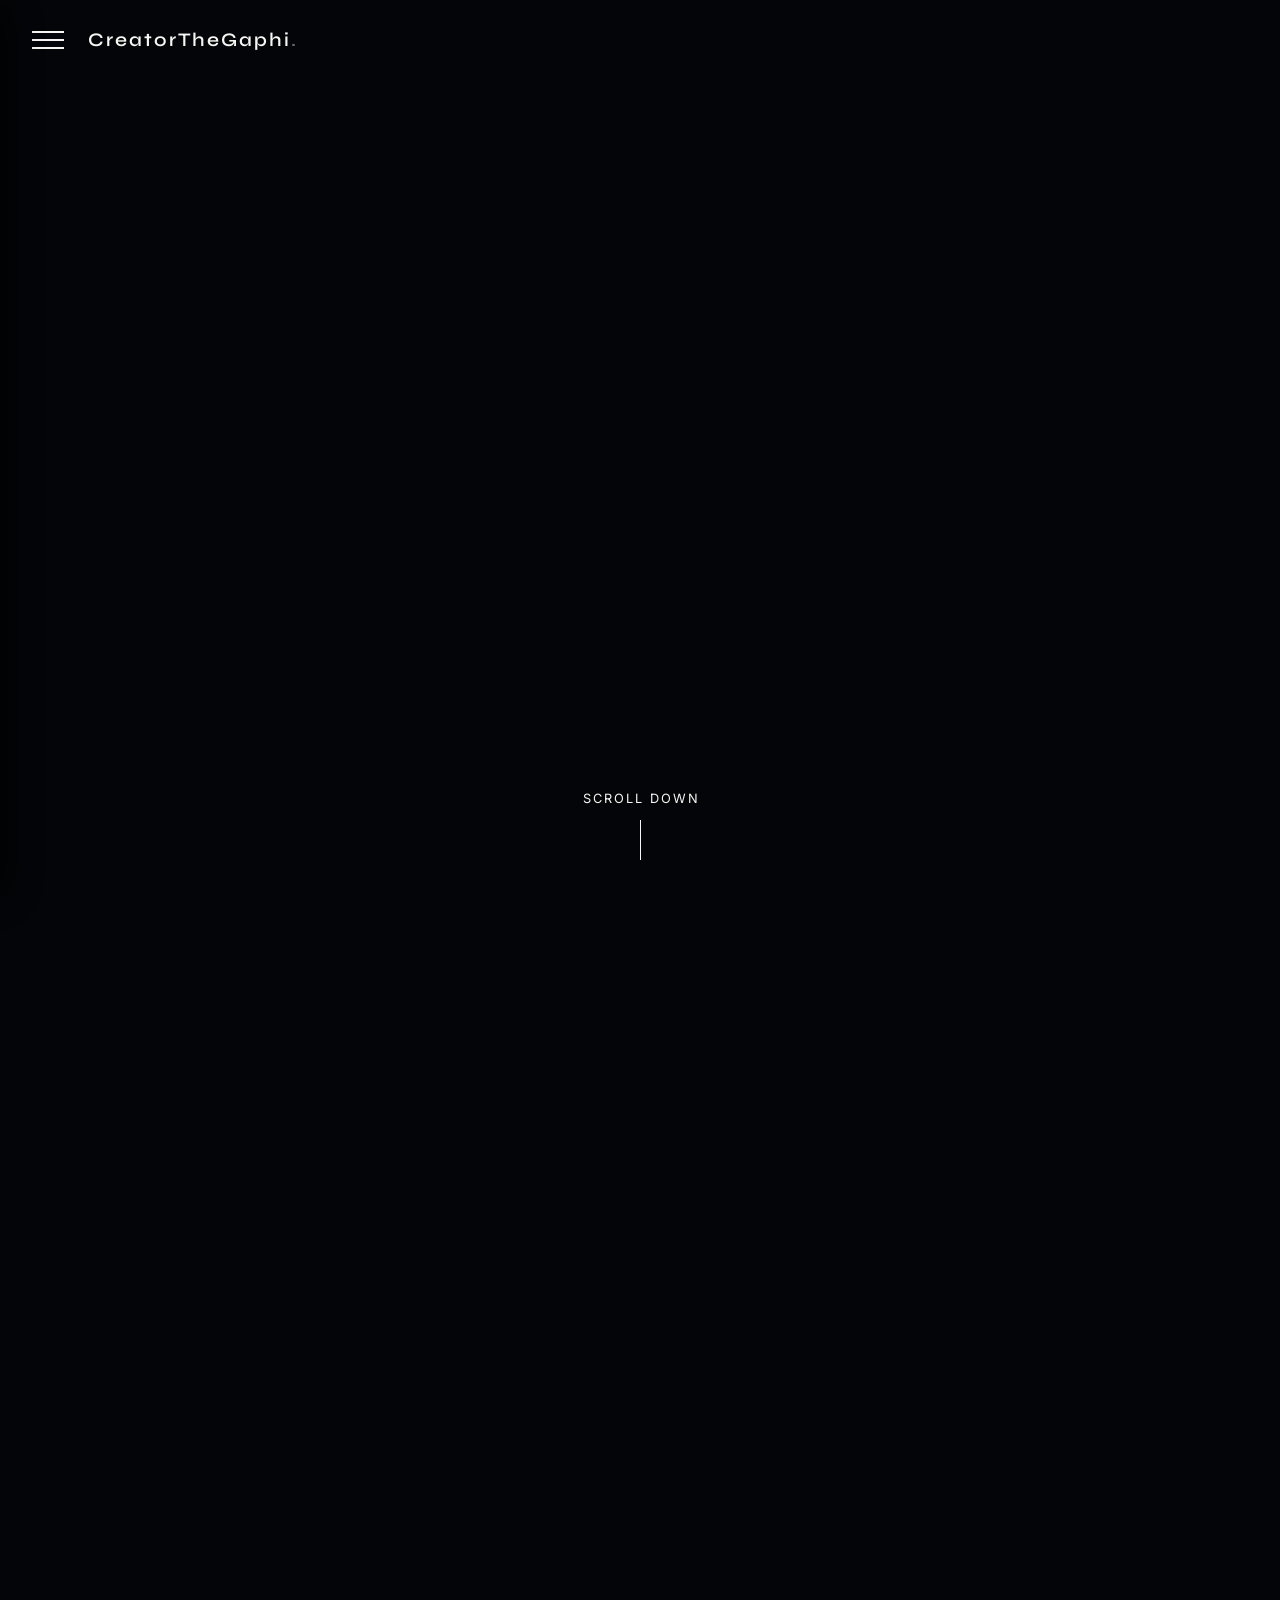
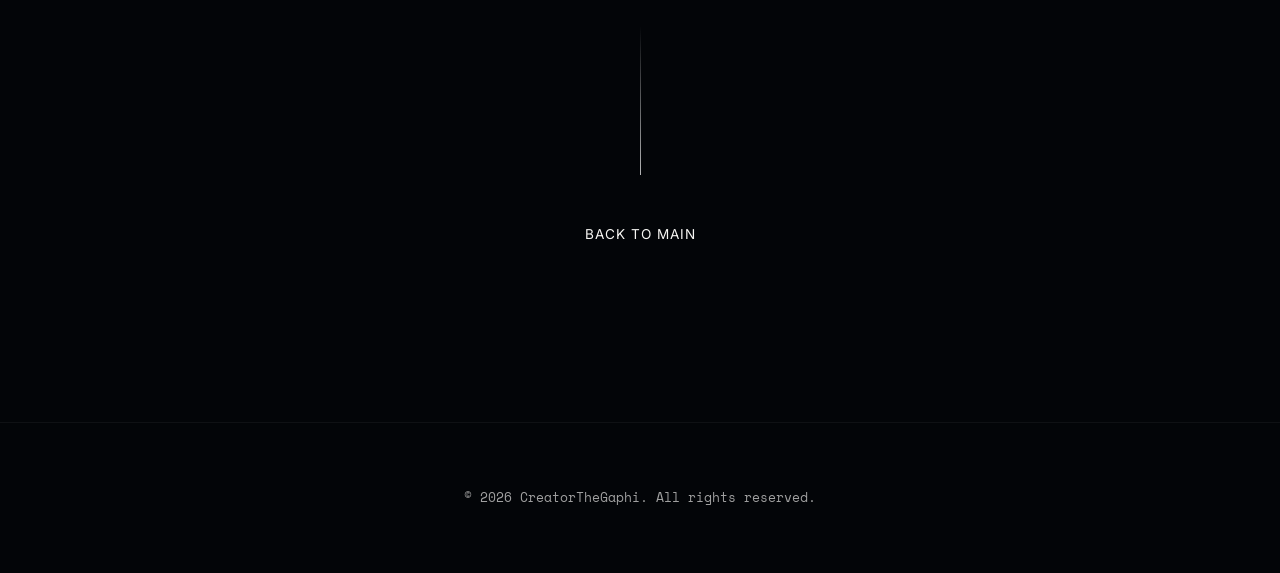
==== commit 5ddfe01a: "나머지 누락된 업데이트 내역 모두 저장" ====
--- a/homepage/artworks.html
+++ b/homepage/artworks.html
@@ -39,7 +39,7 @@
         </ul>
     </div>
 
-    <!-- ???硫?????諛곌꼍 罹붾쾭??異? (?????援? ???癒?媛 ????怨? -->
+    <!-- Background Canvas (3D scene background) -->
     <canvas id="bg-canvas"></canvas>
 
     <div class="exhibition-hero" style="height: 100vh; display: flex; flex-direction: column; align-items: center; justify-content: center; position: relative;">
@@ -77,7 +77,7 @@
                 <h3 id="modal-title" class="section-title">Artwork Title</h3>
                 
                 <div style="margin: 1.5rem auto; width: 100%; max-width: 800px; display: flex; align-items: center; justify-content: center;">
-                    <!-- ?湲??????????吏??????-->
+                    <!-- Image for modal (hidden by default) -->
                     <img id="modal-image" src="" alt="Artwork" style="width: 100%; max-height: 45vh; object-fit: contain; display: none; filter: drop-shadow(0 10px 30px rgba(0,0,0,0.5));">
                     <span id="modal-img-placeholder" style="padding: 4rem; color: #555;">[ Full Resolution Image Here ]</span>
                 </div>
@@ -102,7 +102,7 @@
 
     <script src="https://cdnjs.cloudflare.com/ajax/libs/three.js/r128/three.min.js"></script>
     <script src="https://cdn.jsdelivr.net/npm/three@0.128.0/examples/js/loaders/OBJLoader.js"></script>
-    <!-- ???CORS) 諛????蹂???議곌컖??????-->
+    <!-- Load 3D model data (converted to avoid CORS issues) -->
     <script src="data/faceData.js"></script>
     <script src="data/lucyData.js"></script>
     <script src="js/script.js"></script>
@@ -134,7 +134,9 @@
                 footerBtn.onclick = null;
             }
             
-            if (window.toggle3DModel) window.toggle3DModel(true);
+            // 3D 모델 서서히 나타나게 하기
+            if (typeof window.modelFade === 'undefined') window.modelFade = 1.0;
+            gsap.to(window, { modelFade: 1.0, duration: 1.5, ease: "power2.inOut" });
             
             if (container && typeof artworksData !== 'undefined') {
                 backBtn.style.display = 'none';
@@ -162,6 +164,7 @@
                 container.style.opacity = 0;
             container.innerHTML = htmlStr;
             gsap.to(container, { opacity: 1, duration: 1.0, ease: "power2.out" });
+            setTimeout(applyDynamicScrollAnimations, 100);
             }
         }
 
@@ -171,7 +174,9 @@
             
             currentWorks = cat.works; 
             
-            if (window.toggle3DModel) window.toggle3DModel(false);
+            // 3D 모델 희미하게 사라지게 하기
+            if (typeof window.modelFade === 'undefined') window.modelFade = 1.0;
+            gsap.to(window, { modelFade: 0.0, duration: 1.5, ease: "power2.inOut" });
             
             const container = document.getElementById('dynamic-content-area');
             const backBtn = document.getElementById('category-back-btn');
@@ -220,14 +225,14 @@
                 const posters = cat.works.filter(w => w.is_poster);
                 const others = cat.works.filter(w => !w.is_poster);
                 
-                // 1. 거대 중앙 히어로 타이틀 (전체 100vh 점유) & 수평 정중앙 고정 스크롤 다운 안내
+                // 1. Giant central hero title (takes 100vh) & perfectly centered scroll down indicator
                 htmlStr += `
                 <div class="category-hero" style="min-height: 100vh; height: 100vh; display: flex; flex-direction: column; align-items: center; justify-content: center; text-align: center; position: relative; padding: 0 1rem; box-sizing: border-box;">
-                    <h1 style="font-family: var(--font-heading); font-size: clamp(3.2rem, 9vw, 8rem); font-weight: 700; letter-spacing: 0.15em; padding-left: 0.15em; color: var(--text-color); text-transform: uppercase; margin: 0; line-height: 1; text-shadow: 0 0 40px rgba(255,255,255,0.2); text-align: center;">
+                    <h1 style="font-family: var(--font-heading); font-size: clamp(1.8rem, 7vw, 8rem); font-weight: 700; letter-spacing: 0.15em; padding-left: 0.15em; color: var(--text-color); text-transform: uppercase; margin: 0; line-height: 1; text-shadow: 0 0 40px rgba(255,255,255,0.2); text-align: center; word-break: break-word;">
                         APHANTASIA
                     </h1>
                     
-                    <!-- 아래로 스크롤 안내선 (수평 정중앙 완전 일치) -->
+                    <!-- Scroll down indicator line (perfectly centered) -->
                     <div style="position: absolute; bottom: 35px; left: 0; width: 100%; display: flex; justify-content: center; align-items: center; pointer-events: none; z-index: 10;">
                         <div style="display: flex; flex-direction: column; align-items: center; gap: 12px; animation: fadeBob 2s infinite;">
                             <span style="font-size: 0.75rem; letter-spacing: 3px; text-transform: uppercase; font-family: var(--font-tech); color: var(--text-muted); padding-left: 3px;">Scroll Down</span>
@@ -236,7 +241,7 @@
                     </div>
                 </div>`;
                 
-                // 2. 글1 (단독 화면: min-height: 100vh) - 글1이 화면에 보일 때 아래 그림1은 화면 밖에 위치하여 보이지 않음
+                // 2. Text 1 (Standalone view: min-height 100vh) - When Text 1 is visible, Image 1 is out of the screen
                 htmlStr += `
                 <div class="aph-text-section" style="min-height: 100vh; display: flex; flex-direction: column; justify-content: center; align-items: center; padding: 4rem 2rem; box-sizing: border-box; margin-bottom: 12vh;">
                     <div style="max-width: 1100px; width: 100%; margin: 0 auto; padding: 0 2rem;">
@@ -246,7 +251,7 @@
                     </div>
                 </div>`;
                 
-                // 3. 그림1 (포스터): 글1과 글2가 모두 보이지 않는 독립된 뷰
+                // 3. Image 1 (Poster): Independent view where both Text 1 and Text 2 are not visible
                 htmlStr += '<section class="portfolio-deck" style="padding-top: 0; margin-bottom: 0;">';
                 posters.forEach(art => {
                     htmlStr += `
@@ -261,13 +266,13 @@
                 });
                 htmlStr += '</section>';
                 
-                // 4. 그림1과 글2 사이: 얇고 짧은 선 (스크롤 안내 문구 없음, 충분한 공간 분리)
+                // 4. Between Image 1 and Text 2: A thin and short line (no scroll text, enough separation space)
                 htmlStr += `
                 <div style="min-height: 55vh; display: flex; justify-content: center; align-items: center;">
                     <div style="width: 1px; height: 50px; background: linear-gradient(to bottom, rgba(255,255,255,0.05), rgba(255,255,255,0.45), rgba(255,255,255,0.05));"></div>
                 </div>`;
                 
-                // 5. 글2: [글1 <-> 그림1] 간격과 100% 동일한 간격 적용 (min-height: 100vh, margin-bottom: 12vh)
+                // 5. Text 2: Same spacing as [Text 1 <-> Image 1] (min-height: 100vh, margin-bottom: 12vh)
                 htmlStr += `
                 <div class="aph-text-section" style="min-height: 100vh; display: flex; flex-direction: column; justify-content: center; align-items: center; padding: 4rem 2rem; box-sizing: border-box; margin-bottom: 12vh;">
                     <div style="max-width: 1100px; width: 100%; margin: 0 auto; padding: 0 2rem;">
@@ -277,7 +282,7 @@
                     </div>
                 </div>`;
                 
-                // 6. 그림2 (조각상)
+                // 6. Image 2 (Statues)
                 htmlStr += '<section class="portfolio-deck" style="padding-top: 0; margin-bottom: 20vh;">';
                 others.forEach(art => {
                     htmlStr += `
@@ -311,6 +316,39 @@
             container.style.opacity = 0;
             container.innerHTML = htmlStr;
             gsap.to(container, { opacity: 1, duration: 1.0, ease: "power2.out" });
+            setTimeout(applyDynamicScrollAnimations, 100);
+        }
+
+        function applyDynamicScrollAnimations() {
+            // Fade out category-hero on scroll (like the main page hero)
+            if(document.querySelector('.category-hero')) {
+                gsap.to('.category-hero', {
+                    scrollTrigger: {
+                        trigger: '.category-hero',
+                        start: 'top top',
+                        end: 'bottom top',
+                        scrub: true
+                    },
+                    opacity: 0,
+                    y: -50,
+                    pointerEvents: 'none',
+                    overwrite: 'auto'
+                });
+            }
+
+            // Reveal cards and texts as they scroll into view
+            gsap.utils.toArray('.portfolio-card, .aph-text-section').forEach(function(elem) {
+                gsap.set(elem, {autoAlpha: 0, y: 40});
+                ScrollTrigger.create({
+                    trigger: elem, 
+                    start: "top 85%", 
+                    onEnter: function() { 
+                        gsap.to(elem, { duration: 1.2, y: 0, autoAlpha: 1, ease: "power3.out", overwrite: "auto" });
+                    }, 
+                    once: true 
+                });
+            });
+            ScrollTrigger.refresh();
         }
 
         const modal = document.getElementById('project-modal');
--- a/homepage/css/styles.css
+++ b/homepage/css/styles.css
@@ -220,13 +220,6 @@
     font-size: 0.85rem;
     color: var(--text-muted);
     margin-bottom: 1rem;
-}
-
-.section-subtitle::before {
-    content: '/* ';
-}
-.section-subtitle::after {
-    content: ' */';
 }
 
 /* Modal Subtitle (e.g. 2024) - Clean text without comment marks */
